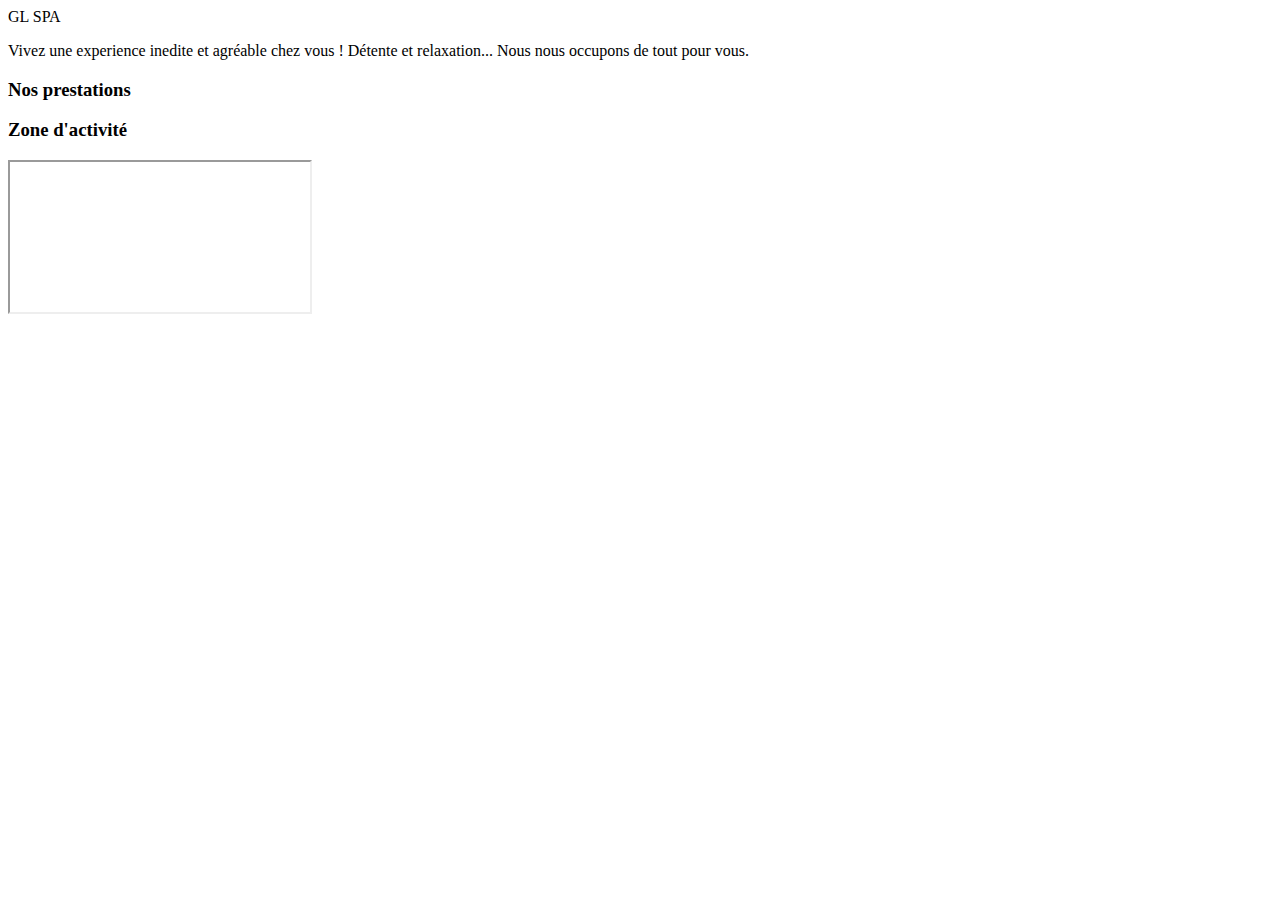
==== index.html @ b12712ff "first commit" ====
<!DOCTYPE html>
<html>
    <head>
        <meta charset='utf-8'>
        <meta http-equiv='X-UA-Compatible' content='IE=edge'>
        <title>Guigui Jacuzzi</title>
        <meta name='viewport' content='width=device-width, initial-scale=1'>
        <link rel='stylesheet' type='text/css' media='screen' href='css/style.css'>
        <link rel="preconnect" href="https://fonts.gstatic.com">
        <link href="https://fonts.googleapis.com/css2?family=Montserrat:wght@400&display=swap" rel="stylesheet">

    </head>
    <body>
        <header>
            <section id="menu">
              <div id="logo">
                <div id="logo-circle"></div>
                <div id="name">GL SPA</div>
            </div>
            <div id="burger_icon">
                <svg version="1.1" xmlns="http://www.w3.org/2000/svg" xmlns:xlink="http://www.w3.org/1999/xlink" x="0px" y="0px" viewBox="0 0 1000 1000" enable-background="new 0 0 1000 1000" xml:space="preserve">
                    <metadata> Svg Vector Icons : http://www.onlinewebfonts.com/icon </metadata>
                    <g><g transform="translate(0.000000,511.000000) scale(0.100000,-0.100000)">
                    <path d="M643.7,4274.9c-231-11.3-301.4-25.4-366.2-73.3c-149.3-109.9-177.5-208.5-177.5-648c0-366.3,5.6-405.7,64.8-490.2c33.8-50.7,98.6-121.1,140.9-152.1l78.9-59.2h4617.6h4617.6l76,59.2c183.1,135.2,194.4,169,194.4,659.2c0,495.8-16.9,546.6-205.7,656.4c-87.4,50.7-270.5,53.5-4420.4,56.3C2880.7,4286.1,801.5,4283.3,643.7,4274.9z"/><path d="M401.5,795.5C257.8,744.8,162,651.8,125.4,530.7c-16.9-59.2-25.4-264.8-19.7-487.4c8.4-428.2,31-487.4,222.6-600.1c95.8-56.3,146.5-56.3,4673.9-56.3s4578.1,0,4673.9,56.3c200,118.3,214.1,163.4,214.1,662.1c0,512.8-14.1,555-239.5,670.5l-124,62H5016.2C1272,834.9,488.8,829.3,401.5,795.5z"/><path d="M398.6-2655.7c-45.1-14.1-112.7-53.5-149.3-90.2c-132.4-124-149.3-191.6-149.3-605.7c0-442.3,28.2-538.1,194.4-648l95.8-64.8h4611.9h4611.9l95.8,64.8c171.9,115.5,197.2,202.9,188.8,673.3c-8.4,450.8-22.5,493-202.9,625.4c-76,59.2-78.9,59.2-4645.7,64.8C2528.5-2633.2,443.7-2641.6,398.6-2655.7z"/></g></g>
                </svg>
            </div>  
            </section>
            <section id="banniere">

            </section>
        </header>
        <main>
            <p>
                Vivez une experience inedite et agréable chez vous !
                Détente et relaxation... Nous nous occupons de tout pour vous.
                
            </p>
            <h3> Nos prestations </h3>
            <p>

            </p>
            <h3> Zone d'activité </h3>
            <section>
                <iframe src="https://www.google.com/maps/d/u/0/embed?mid=1VwryIjLCTmKs3Aj82vfZcBs0a8ssfzBs"></iframe>            </section>
        </main>
        <script type="text/javascript" src="js/script.js"></script>
    </body>
</html>
---- css/style.css ----
@media screen and (max-width:640px){
    html{
        margin: 0px; padding : 0px;
    }
    body{
        background:#F4F7F6;
        font-family: 'Montserrat', sans-serif;
        font-size: 18px;
        margin: 0px; padding : 0px;
    }
    #menu{
        background:#1e1e1e;
        color:white;
        display: flex;
        justify-content: space-between;
        height: 8vh;
        width: 100vw;
    }
    #banniere{
        background : url("../img/158257091_116092520529485_2854931582697112998_o.jpg");
        background-size: cover;  
        width: 100%; height: 30vh;
    }
    #logo{
        display:flex;
        margin : 1vh;
        width: 60vh;
    }
    #logo-circle{
        background : url("../img/logo.png");
        background-size: cover;  
        width: 6vh;height: 6vh;
    }
    #logo #name{
        color: #3989A2;
        font-size: 6vh; 
        font-family: 'Montserrat', sans-serif;
        margin-left : 1vh;
        margin-top:-0.5vh;
    }
    #burger_icon svg{
        fill : white;
        margin : 1vh; margin-right: 2vh;
        width: 6vh;
    }
    h1,h2,h3,h4{
        color: #3989A2;
        font-size: 4vh; 
        font-family: 'Montserrat', sans-serif;
        text-align: center;
    }
    main{
        min-height: 250px;
        padding: 30px 30px;
    }
    main>p{
        background: white;
        border-radius: 10px;
        padding : 10px ; 
    }
    iframe{
        height: 50vh;
        width: 100%;
    }
}
@media screen and (min-width:640px){
    #burger_icon{
        visibility: hidden;
        height: 0px; width: 0px;
    }
}
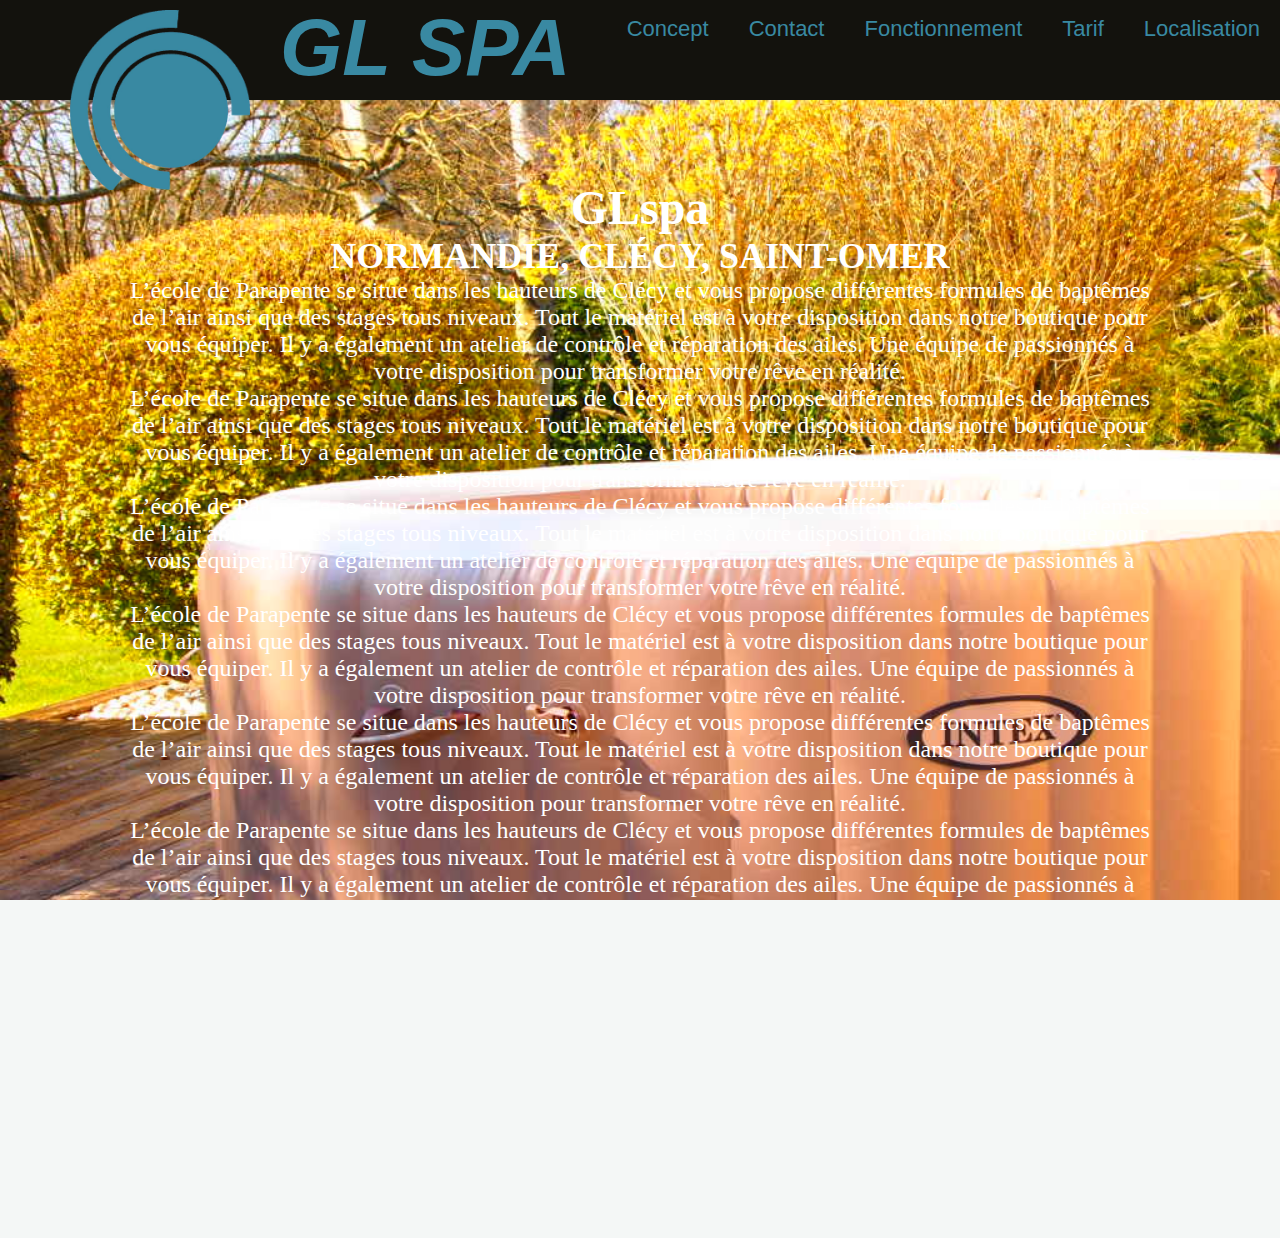
==== commit 2e12626f: "2e" ====
--- a/index.html
+++ b/index.html
@@ -1,48 +1,110 @@
 <!DOCTYPE html>
 <html>
-    <head>
-        <meta charset='utf-8'>
-        <meta http-equiv='X-UA-Compatible' content='IE=edge'>
-        <title>Guigui Jacuzzi</title>
-        <meta name='viewport' content='width=device-width, initial-scale=1'>
-        <link rel='stylesheet' type='text/css' media='screen' href='css/style.css'>
-        <link rel="preconnect" href="https://fonts.gstatic.com">
-        <link href="https://fonts.googleapis.com/css2?family=Montserrat:wght@400&display=swap" rel="stylesheet">
 
-    </head>
-    <body>
-        <header>
-            <section id="menu">
-              <div id="logo">
+<head>
+    <meta charset='utf-8'>
+    <meta http-equiv='X-UA-Compatible' content='IE=edge'>
+    <title>Guigui Jacuzzi</title>
+    <meta name='viewport' content='width=device-width, initial-scale=1'>
+    <link rel='stylesheet' type='text/css' media='screen' href='css/style.css'>
+<link rel="preconnect" href="https://fonts.gstatic.com">
+<link href="https://fonts.googleapis.com/css2?family=Roboto:wght@1000&display=swap" rel="stylesheet"></head>
+
+<body>
+    <header>
+        <section id="line">
+            <div id="logo">
                 <div id="logo-circle"></div>
                 <div id="name">GL SPA</div>
             </div>
-            <div id="burger_icon">
-                <svg version="1.1" xmlns="http://www.w3.org/2000/svg" xmlns:xlink="http://www.w3.org/1999/xlink" x="0px" y="0px" viewBox="0 0 1000 1000" enable-background="new 0 0 1000 1000" xml:space="preserve">
-                    <metadata> Svg Vector Icons : http://www.onlinewebfonts.com/icon </metadata>
-                    <g><g transform="translate(0.000000,511.000000) scale(0.100000,-0.100000)">
-                    <path d="M643.7,4274.9c-231-11.3-301.4-25.4-366.2-73.3c-149.3-109.9-177.5-208.5-177.5-648c0-366.3,5.6-405.7,64.8-490.2c33.8-50.7,98.6-121.1,140.9-152.1l78.9-59.2h4617.6h4617.6l76,59.2c183.1,135.2,194.4,169,194.4,659.2c0,495.8-16.9,546.6-205.7,656.4c-87.4,50.7-270.5,53.5-4420.4,56.3C2880.7,4286.1,801.5,4283.3,643.7,4274.9z"/><path d="M401.5,795.5C257.8,744.8,162,651.8,125.4,530.7c-16.9-59.2-25.4-264.8-19.7-487.4c8.4-428.2,31-487.4,222.6-600.1c95.8-56.3,146.5-56.3,4673.9-56.3s4578.1,0,4673.9,56.3c200,118.3,214.1,163.4,214.1,662.1c0,512.8-14.1,555-239.5,670.5l-124,62H5016.2C1272,834.9,488.8,829.3,401.5,795.5z"/><path d="M398.6-2655.7c-45.1-14.1-112.7-53.5-149.3-90.2c-132.4-124-149.3-191.6-149.3-605.7c0-442.3,28.2-538.1,194.4-648l95.8-64.8h4611.9h4611.9l95.8,64.8c171.9,115.5,197.2,202.9,188.8,673.3c-8.4,450.8-22.5,493-202.9,625.4c-76,59.2-78.9,59.2-4645.7,64.8C2528.5-2633.2,443.7-2641.6,398.6-2655.7z"/></g></g>
-                </svg>
-            </div>  
-            </section>
-            <section id="banniere">
-
-            </section>
-        </header>
-        <main>
-            <p>
-                Vivez une experience inedite et agréable chez vous !
-                Détente et relaxation... Nous nous occupons de tout pour vous.
-                
-            </p>
-            <h3> Nos prestations </h3>
+            <div id="linelink">
+                <div>Concept</div>
+                <div>Contact</div>
+                <div>Fonctionnement</div>
+                <div>Tarif</div>
+                <div>Localisation</div>
+            </div>
+        </section>
+        <section id="menu"></section>
+        </section>
+    </header>
+    <main>
+        <section id="accueil">
+            <h1>GLspa </h1>
+            <h2>
+                NORMANDIE, CLÉCY, SAINT-OMER
+            </h2>
             <p>
 
+                L’école de Parapente se situe dans les hauteurs de Clécy et vous propose différentes formules de
+                baptêmes de l’air ainsi que des stages tous niveaux.
+                Tout le matériel est à votre disposition dans notre boutique pour vous équiper.
+                Il y a également un atelier de contrôle et réparation des ailes.
+                Une équipe de passionnés à votre disposition pour transformer votre rêve en réalité.
             </p>
-            <h3> Zone d'activité </h3>
-            <section>
-                <iframe src="https://www.google.com/maps/d/u/0/embed?mid=1VwryIjLCTmKs3Aj82vfZcBs0a8ssfzBs"></iframe>            </section>
-        </main>
-        <script type="text/javascript" src="js/script.js"></script>
-    </body>
+            <p>
+
+                L’école de Parapente se situe dans les hauteurs de Clécy et vous propose différentes formules de
+                baptêmes de l’air ainsi que des stages tous niveaux.
+                Tout le matériel est à votre disposition dans notre boutique pour vous équiper.
+                Il y a également un atelier de contrôle et réparation des ailes.
+                Une équipe de passionnés à votre disposition pour transformer votre rêve en réalité.
+            </p>
+            <p>
+
+                L’école de Parapente se situe dans les hauteurs de Clécy et vous propose différentes formules de
+                baptêmes de l’air ainsi que des stages tous niveaux.
+                Tout le matériel est à votre disposition dans notre boutique pour vous équiper.
+                Il y a également un atelier de contrôle et réparation des ailes.
+                Une équipe de passionnés à votre disposition pour transformer votre rêve en réalité.
+            </p>
+            <p>
+
+                L’école de Parapente se situe dans les hauteurs de Clécy et vous propose différentes formules de
+                baptêmes de l’air ainsi que des stages tous niveaux.
+                Tout le matériel est à votre disposition dans notre boutique pour vous équiper.
+                Il y a également un atelier de contrôle et réparation des ailes.
+                Une équipe de passionnés à votre disposition pour transformer votre rêve en réalité.
+            </p>
+            <p>
+
+                L’école de Parapente se situe dans les hauteurs de Clécy et vous propose différentes formules de
+                baptêmes de l’air ainsi que des stages tous niveaux.
+                Tout le matériel est à votre disposition dans notre boutique pour vous équiper.
+                Il y a également un atelier de contrôle et réparation des ailes.
+                Une équipe de passionnés à votre disposition pour transformer votre rêve en réalité.
+            </p>
+            <p>
+
+                L’école de Parapente se situe dans les hauteurs de Clécy et vous propose différentes formules de
+                baptêmes de l’air ainsi que des stages tous niveaux.
+                Tout le matériel est à votre disposition dans notre boutique pour vous équiper.
+                Il y a également un atelier de contrôle et réparation des ailes.
+                Une équipe de passionnés à votre disposition pour transformer votre rêve en réalité.
+            </p>
+            <p>
+
+                L’école de Parapente se situe dans les hauteurs de Clécy et vous propose différentes formules de
+                baptêmes de l’air ainsi que des stages tous niveaux.
+                Tout le matériel est à votre disposition dans notre boutique pour vous équiper.
+                Il y a également un atelier de contrôle et réparation des ailes.
+                Une équipe de passionnés à votre disposition pour transformer votre rêve en réalité.
+            </p>
+            <p>
+
+                L’école de Parapente se situe dans les hauteurs de Clécy et vous propose différentes formules de
+                baptêmes de l’air ainsi que des stages tous niveaux.
+                Tout le matériel est à votre disposition dans notre boutique pour vous équiper.
+                Il y a également un atelier de contrôle et réparation des ailes.
+                Une équipe de passionnés à votre disposition pour transformer votre rêve en réalité.
+            </p>
+
+        </section>
+        <section>
+            <iframe src="https://www.google.com/maps/d/u/0/embed?mid=1VwryIjLCTmKs3Aj82vfZcBs0a8ssfzBs"></iframe>
+        </section>
+    </main>
+    <script type="text/javascript" src="js/script.js"></script>
+</body>
+
 </html>--- a/css/style.css
+++ b/css/style.css
@@ -1,5 +1,85 @@
 
+html,body{
+    margin: 0px; padding : 0px;
+    width: 100%; height: 100%;
+    background:#F4F7F6;
+    overflow-x: hidden;
+}
+header {
+    font-family: 'Montserrat', sans-serif;
+    font-size: 22px;
+    background:#13120d;
+    color: #3989A2;
+    height: 100px; 
+    width: 100vw;
+    position: fixed;
+}
+#linelink{
+    display: flex;
+}
+#linelink div{
+    padding:20px;
+    padding-top: 16px;
+}
+#linelink div:hover{
+    color:white;
+    cursor: pointer;
+    transition: 0.4s;
+}
+#menu{
+    background:#333123;
+    position: fixed;
+    height: 100vh; width: 320px;
+    margin-top:-5px;
+    visibility: hidden;
+}
+#line{
+    display: flex;
+    justify-content: space-between;
+}
+#burger{
+    background:url("../img/burger.svg");
+    color:white;
+    margin:10px 10px;
+    width: 40px;height: 40px;
+}
+#logo{
+    display:flex;
+    margin-left: 60px;
+    min-width: 245px;
+}
+#logo-circle{
+    background : url("../img/logo.png");
+    background-size: cover;  
+    margin : 10px;
+    width: 180px;height: 180px;
+}
 
+#logo #name{
+    color: #3989A2;
+    font-size: 80px; 
+    font-style: italic;
+    font-weight: bolder;
+    margin : 2px;
+    margin-left: 20px;
+    font-family: 'Montserrat', sans-serif;
+}
+#accueil{
+    background : url("../img/158257091_116092520529485_2854931582697112998_o.jpg");
+    background-size: cover;  
+    color:white;
+    padding-top: 20vh;
+    height: 100vh;
+    width: 100vw;
+    font-size: x-large;
+}
+h1,h2,p{
+    margin:0 10vw;
+    text-align:center;
+}
+.hidden{
+    visibility: hidden;
+}
 @media screen and (max-width:640px){
     html{
         margin: 0px; padding : 0px;
@@ -15,8 +95,6 @@
         color:white;
         display: flex;
         justify-content: space-between;
-        height: 8vh;
-        width: 100vw;
     }
     #banniere{
         background : url("../img/158257091_116092520529485_2854931582697112998_o.jpg");
@@ -53,7 +131,6 @@
     }
     main{
         min-height: 250px;
-        padding: 30px 30px;
     }
     main>p{
         background: white;
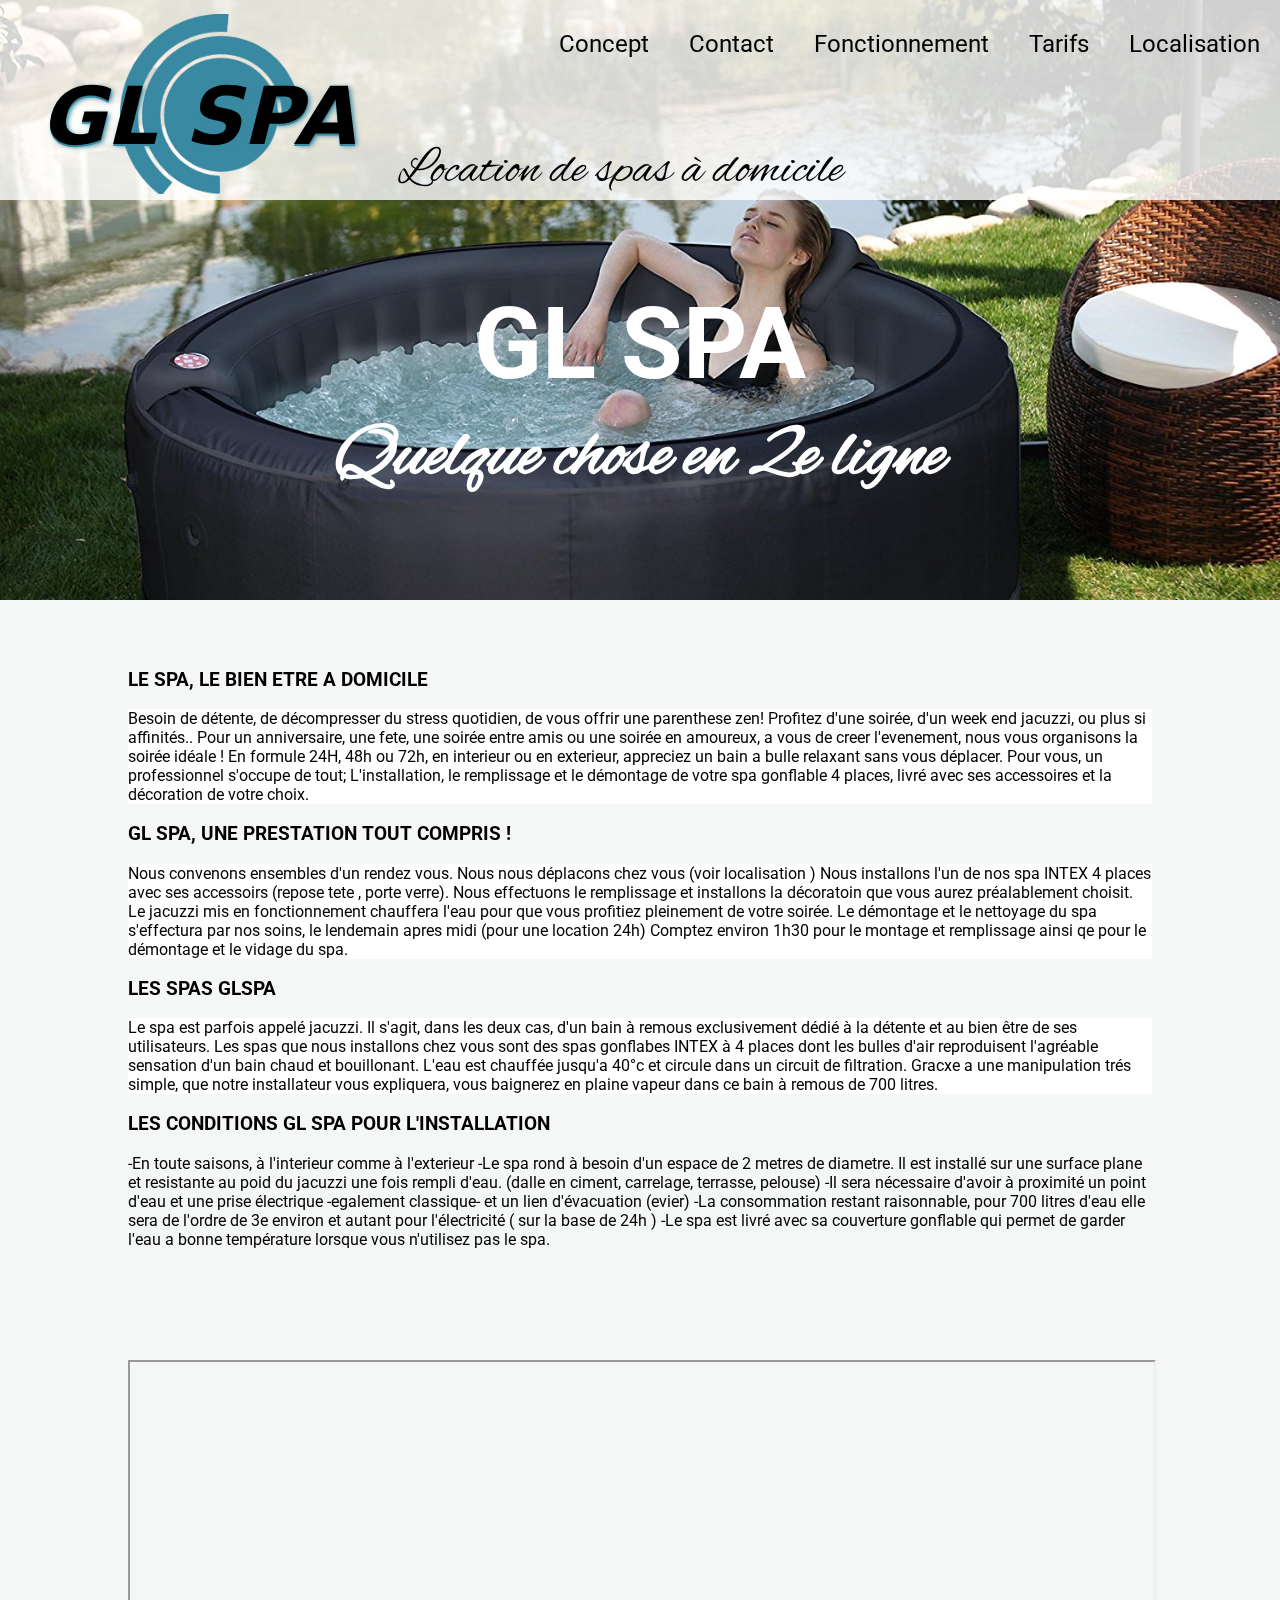
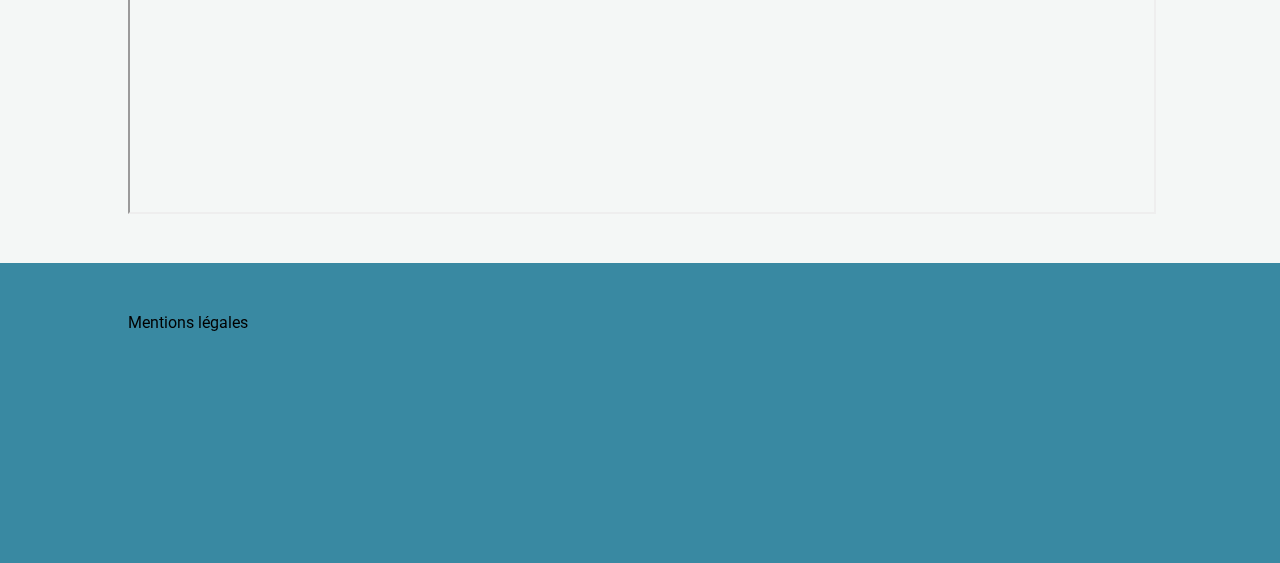
==== commit 2eebfc0a: "contenu v1 sans formes" ====
--- a/index.html
+++ b/index.html
@@ -8,20 +8,27 @@
     <meta name='viewport' content='width=device-width, initial-scale=1'>
     <link rel='stylesheet' type='text/css' media='screen' href='css/style.css'>
 <link rel="preconnect" href="https://fonts.gstatic.com">
-<link href="https://fonts.googleapis.com/css2?family=Roboto:wght@1000&display=swap" rel="stylesheet"></head>
+<link href="https://fonts.googleapis.com/css2?family=Roboto:wght@1000&display=swap" rel="stylesheet">
+<link href='https://fonts.googleapis.com/css2?family=Dancing+Script:wght@600&display=swap' rel="stylesheet">
+<link rel="preconnect" href="https://fonts.gstatic.com">
+<link href="https://fonts.googleapis.com/css2?family=Cabin:wght@600&display=swap" rel="stylesheet">
+<link rel="preconnect" href="https://fonts.gstatic.com">
+<link href="https://fonts.googleapis.com/css2?family=Alex+Brush&display=swap" rel="stylesheet">
+</head>
 
-<body>
+<body id="body">
     <header>
         <section id="line">
             <div id="logo">
+                <div id="name">GL SPA</div>
                 <div id="logo-circle"></div>
-                <div id="name">GL SPA</div>
             </div>
+            <p id="entete">Location de spas à domicile </p>
             <div id="linelink">
                 <div>Concept</div>
                 <div>Contact</div>
                 <div>Fonctionnement</div>
-                <div>Tarif</div>
+                <div>Tarifs</div>
                 <div>Localisation</div>
             </div>
         </section>
@@ -29,80 +36,61 @@
         </section>
     </header>
     <main>
+        <div id="back1"></div>
         <section id="accueil">
-            <h1>GLspa </h1>
+            <h1>GL SPA </h1>
             <h2>
-                NORMANDIE, CLÉCY, SAINT-OMER
+                Quelque chose en 2e ligne
             </h2>
+            
+
+        </section>
+        <section class ="content" id="firstelement">
+            <h3>LE SPA, LE BIEN ETRE A DOMICILE </h3>
             <p>
 
-                L’école de Parapente se situe dans les hauteurs de Clécy et vous propose différentes formules de
-                baptêmes de l’air ainsi que des stages tous niveaux.
-                Tout le matériel est à votre disposition dans notre boutique pour vous équiper.
-                Il y a également un atelier de contrôle et réparation des ailes.
-                Une équipe de passionnés à votre disposition pour transformer votre rêve en réalité.
+                Besoin de détente, de décompresser du stress quotidien, de vous offrir une parenthese zen! 
+                Profitez d'une soirée, d'un week end jacuzzi, ou plus si affinités..
+                Pour un anniversaire, une fete, une soirée entre amis ou une soirée en amoureux, a vous de creer l'evenement, nous vous organisons la soirée idéale ! 
+                En formule 24H, 48h ou 72h, en interieur ou en exterieur, appreciez un bain a bulle relaxant sans vous déplacer. Pour vous, un professionnel s'occupe de tout;
+                L'installation, le remplissage et le démontage de votre spa gonflable 4 places, livré avec ses accessoires et la décoration de votre choix.
+            </p>
+            <h3>GL SPA, UNE PRESTATION TOUT COMPRIS !</h3>
+            <p>
+
+                Nous convenons ensembles d'un rendez vous. 
+                Nous nous déplacons chez vous (voir localisation ) 
+                Nous installons l'un de nos spa INTEX 4 places avec ses accessoirs (repose tete , porte verre). 
+                Nous effectuons le remplissage et installons la décoratoin que vous aurez préalablement choisit. 
+                Le jacuzzi mis en fonctionnement chauffera l'eau pour que vous profitiez pleinement de votre soirée.
+                Le démontage et le nettoyage du spa s'effectura par nos soins, le lendemain apres midi (pour une location 24h)
+                Comptez environ 1h30 pour le montage et remplissage ainsi qe pour le démontage et le vidage du spa. 
+            
+            </p>
+            <h3>LES SPAS GLSPA </h3>
+            <p>
+
+                Le spa est parfois appelé jacuzzi. Il s'agit, dans les deux cas, d'un bain à remous exclusivement dédié à la détente et au bien être de ses utilisateurs.
+                Les spas que nous installons chez vous sont des spas gonflabes INTEX à 4 places dont les bulles d'air reproduisent l'agréable sensation d'un bain chaud et bouillonant.
+                L'eau est chauffée jusqu'a 40°c et circule dans un circuit de filtration.
+                Gracxe a une manipulation trés simple, que notre installateur vous expliquera, vous baignerez en plaine vapeur dans ce bain à remous de 700 litres. 
             </p>
             <p>
-
-                L’école de Parapente se situe dans les hauteurs de Clécy et vous propose différentes formules de
-                baptêmes de l’air ainsi que des stages tous niveaux.
-                Tout le matériel est à votre disposition dans notre boutique pour vous équiper.
-                Il y a également un atelier de contrôle et réparation des ailes.
-                Une équipe de passionnés à votre disposition pour transformer votre rêve en réalité.
+                <h3>LES CONDITIONS GL SPA POUR L'INSTALLATION</h3>
+                -En toute saisons, à l'interieur comme à l'exterieur
+                -Le spa rond à besoin d'un espace de 2 metres de diametre. Il est installé sur une surface plane et resistante au poid du jacuzzi une fois rempli d'eau.  (dalle en ciment, carrelage, terrasse, pelouse)
+                -Il sera nécessaire d'avoir à proximité un point d'eau et une prise électrique -egalement classique- et un lien d'évacuation (evier)
+                -La consommation restant raisonnable, pour 700 litres d'eau elle sera de l'ordre de 3e environ et autant pour l'électricité ( sur la base de 24h ) 
+                -Le spa est livré avec sa couverture gonflable qui permet de garder l'eau a bonne température lorsque vous n'utilisez pas le spa. 
             </p>
-            <p>
-
-                L’école de Parapente se situe dans les hauteurs de Clécy et vous propose différentes formules de
-                baptêmes de l’air ainsi que des stages tous niveaux.
-                Tout le matériel est à votre disposition dans notre boutique pour vous équiper.
-                Il y a également un atelier de contrôle et réparation des ailes.
-                Une équipe de passionnés à votre disposition pour transformer votre rêve en réalité.
-            </p>
-            <p>
-
-                L’école de Parapente se situe dans les hauteurs de Clécy et vous propose différentes formules de
-                baptêmes de l’air ainsi que des stages tous niveaux.
-                Tout le matériel est à votre disposition dans notre boutique pour vous équiper.
-                Il y a également un atelier de contrôle et réparation des ailes.
-                Une équipe de passionnés à votre disposition pour transformer votre rêve en réalité.
-            </p>
-            <p>
-
-                L’école de Parapente se situe dans les hauteurs de Clécy et vous propose différentes formules de
-                baptêmes de l’air ainsi que des stages tous niveaux.
-                Tout le matériel est à votre disposition dans notre boutique pour vous équiper.
-                Il y a également un atelier de contrôle et réparation des ailes.
-                Une équipe de passionnés à votre disposition pour transformer votre rêve en réalité.
-            </p>
-            <p>
-
-                L’école de Parapente se situe dans les hauteurs de Clécy et vous propose différentes formules de
-                baptêmes de l’air ainsi que des stages tous niveaux.
-                Tout le matériel est à votre disposition dans notre boutique pour vous équiper.
-                Il y a également un atelier de contrôle et réparation des ailes.
-                Une équipe de passionnés à votre disposition pour transformer votre rêve en réalité.
-            </p>
-            <p>
-
-                L’école de Parapente se situe dans les hauteurs de Clécy et vous propose différentes formules de
-                baptêmes de l’air ainsi que des stages tous niveaux.
-                Tout le matériel est à votre disposition dans notre boutique pour vous équiper.
-                Il y a également un atelier de contrôle et réparation des ailes.
-                Une équipe de passionnés à votre disposition pour transformer votre rêve en réalité.
-            </p>
-            <p>
-
-                L’école de Parapente se situe dans les hauteurs de Clécy et vous propose différentes formules de
-                baptêmes de l’air ainsi que des stages tous niveaux.
-                Tout le matériel est à votre disposition dans notre boutique pour vous équiper.
-                Il y a également un atelier de contrôle et réparation des ailes.
-                Une équipe de passionnés à votre disposition pour transformer votre rêve en réalité.
-            </p>
-
+            
         </section>
         <section>
             <iframe src="https://www.google.com/maps/d/u/0/embed?mid=1VwryIjLCTmKs3Aj82vfZcBs0a8ssfzBs"></iframe>
         </section>
+        <footer>
+            <span>Mentions légales</span>
+        </footer>
     </main>
     <script type="text/javascript" src="js/script.js"></script>
 </body>
--- a/css/style.css
+++ b/css/style.css
@@ -2,17 +2,29 @@
 html,body{
     margin: 0px; padding : 0px;
     width: 100%; height: 100%;
+    font-family: 'Roboto', sans-serif;
+}
+html{
+
+    overflow-x: hidden;
+}
+header {
+    font-size: 24px;
+    font-family: 'Roboto', sans-serif;
+    background:#ffffffce;
+    color: rgb(0, 0, 0);
+    height: 200px; 
+    width: 100vw;
+    position: fixed;
+    top:0px;
+    transition: 0.4s;
+}
+main>*{
     background:#F4F7F6;
-    overflow-x: hidden;
-}
-header {
-    font-family: 'Montserrat', sans-serif;
-    font-size: 22px;
-    background:#13120d;
-    color: #3989A2;
-    height: 100px; 
-    width: 100vw;
-    position: fixed;
+}
+.header_small{
+    height: 82px; 
+    transition: 0.4s;
 }
 #linelink{
     display: flex;
@@ -20,21 +32,17 @@
 #linelink div{
     padding:20px;
     padding-top: 16px;
+    height:40px;
+    transition: 0.4s;
 }
 #linelink div:hover{
-    color:white;
+    color:#3989A2;
     cursor: pointer;
     transition: 0.4s;
-}
-#menu{
-    background:#333123;
-    position: fixed;
-    height: 100vh; width: 320px;
-    margin-top:-5px;
-    visibility: hidden;
 }
 #line{
     display: flex;
+    margin-top: 14px;
     justify-content: space-between;
 }
 #burger{
@@ -45,42 +53,118 @@
 }
 #logo{
     display:flex;
-    margin-left: 60px;
+    margin-left: -50px;
     min-width: 245px;
 }
 #logo-circle{
     background : url("../img/logo.png");
     background-size: cover;  
-    margin : 10px;
+    position: absolute;
+    left:120px;
+    /* margin : 0px -80px; */
+    transition: 0.4s;
     width: 180px;height: 180px;
-}
-
-#logo #name{
-    color: #3989A2;
+    z-index: -1;
+}
+.circle_small{
+    top:5px;
+    left:50px!important;
+    width: 70px!important;height: 70px!important;
+    transition: 0.4s;
+}
+#name{
     font-size: 80px; 
     font-style: italic;
     font-weight: bolder;
-    margin : 2px;
-    margin-left: 20px;
-    font-family: 'Montserrat', sans-serif;
+    position: absolute;
+    /* margin : 2px;
+    margin-left: 90px;
+    margin-top:60px; */
+    top:70px;left:40px;
+    font-family: 'Roboto', sans-serif;
+    text-shadow: 2px 2px 5px #3989A2,
+                 0 2px #3989A2;
+    font-family: sans; color: black;
+    transition: 0.4s;
+}
+.name_small{
+    position: absolute;
+    top : 25px!important;
+    left:100px!important;
+    font-size: 40px!important; 
+    transition: 0.4s;
+}
+#entete{
+    position:  absolute;
+    top : 140px;
+    left:270px;
+    font-size: 50px;font-family: 'Alex Brush';
+    transition:0.4s;
+    margin:0 10vw;
+}
+.entete_small{
+    color:#3989A2;
+    top : 25px!important;
+    left:200px!important;
+    font-size: 30px!important;
+    transition:0.4s
+}
+#firstelement{
+    margin-top: 50vh;
+}
+#back1{
+    background : url("../img/spa-gonflable.jpg");
+    background-size: cover;
+    padding-top: 200px;
+    height: 50vh;
+    width: 100vw;
+    position: fixed;
+    top:0px;
+    z-index: -1;
 }
 #accueil{
-    background : url("../img/158257091_116092520529485_2854931582697112998_o.jpg");
-    background-size: cover;  
+    /* background : url("../img/spa-gonflable.jpg");
+    background-size: cover; */
+    background-color: #FFFFFF00;
     color:white;
-    padding-top: 20vh;
-    height: 100vh;
-    width: 100vw;
-    font-size: x-large;
-}
-h1,h2,p{
-    margin:0 10vw;
+    padding-top: 150px;
+    height: 0vh;
+    width: 100vw;
+    font-size: 50px;
+    top:0px;
+    z-index: -1;
+}
+h1,h2{
+    margin:1vh 10vw;
     text-align:center;
+}
+h1{
+    margin-top: 15vh;
+    font-family: 'Roboto', sans-serif;
+}
+h2{
+    font-family: 'Alex Brush';
 }
 .hidden{
     visibility: hidden;
 }
-@media screen and (max-width:640px){
+.content, footer{
+    padding: 50px 10vw;
+}
+.content p {
+    background:white;
+}
+iframe{
+    margin: 5vh 10vw;
+    width: 80vw;
+    height: 50vh;
+}
+footer{
+    background:#3989A2;
+    width: 100vw;
+    height: 200px;
+}
+/* @media screen and (max-width:640px){
     html{
         margin: 0px; padding : 0px;
     }
@@ -147,4 +231,4 @@
         visibility: hidden;
         height: 0px; width: 0px;
     }
-}    +}     */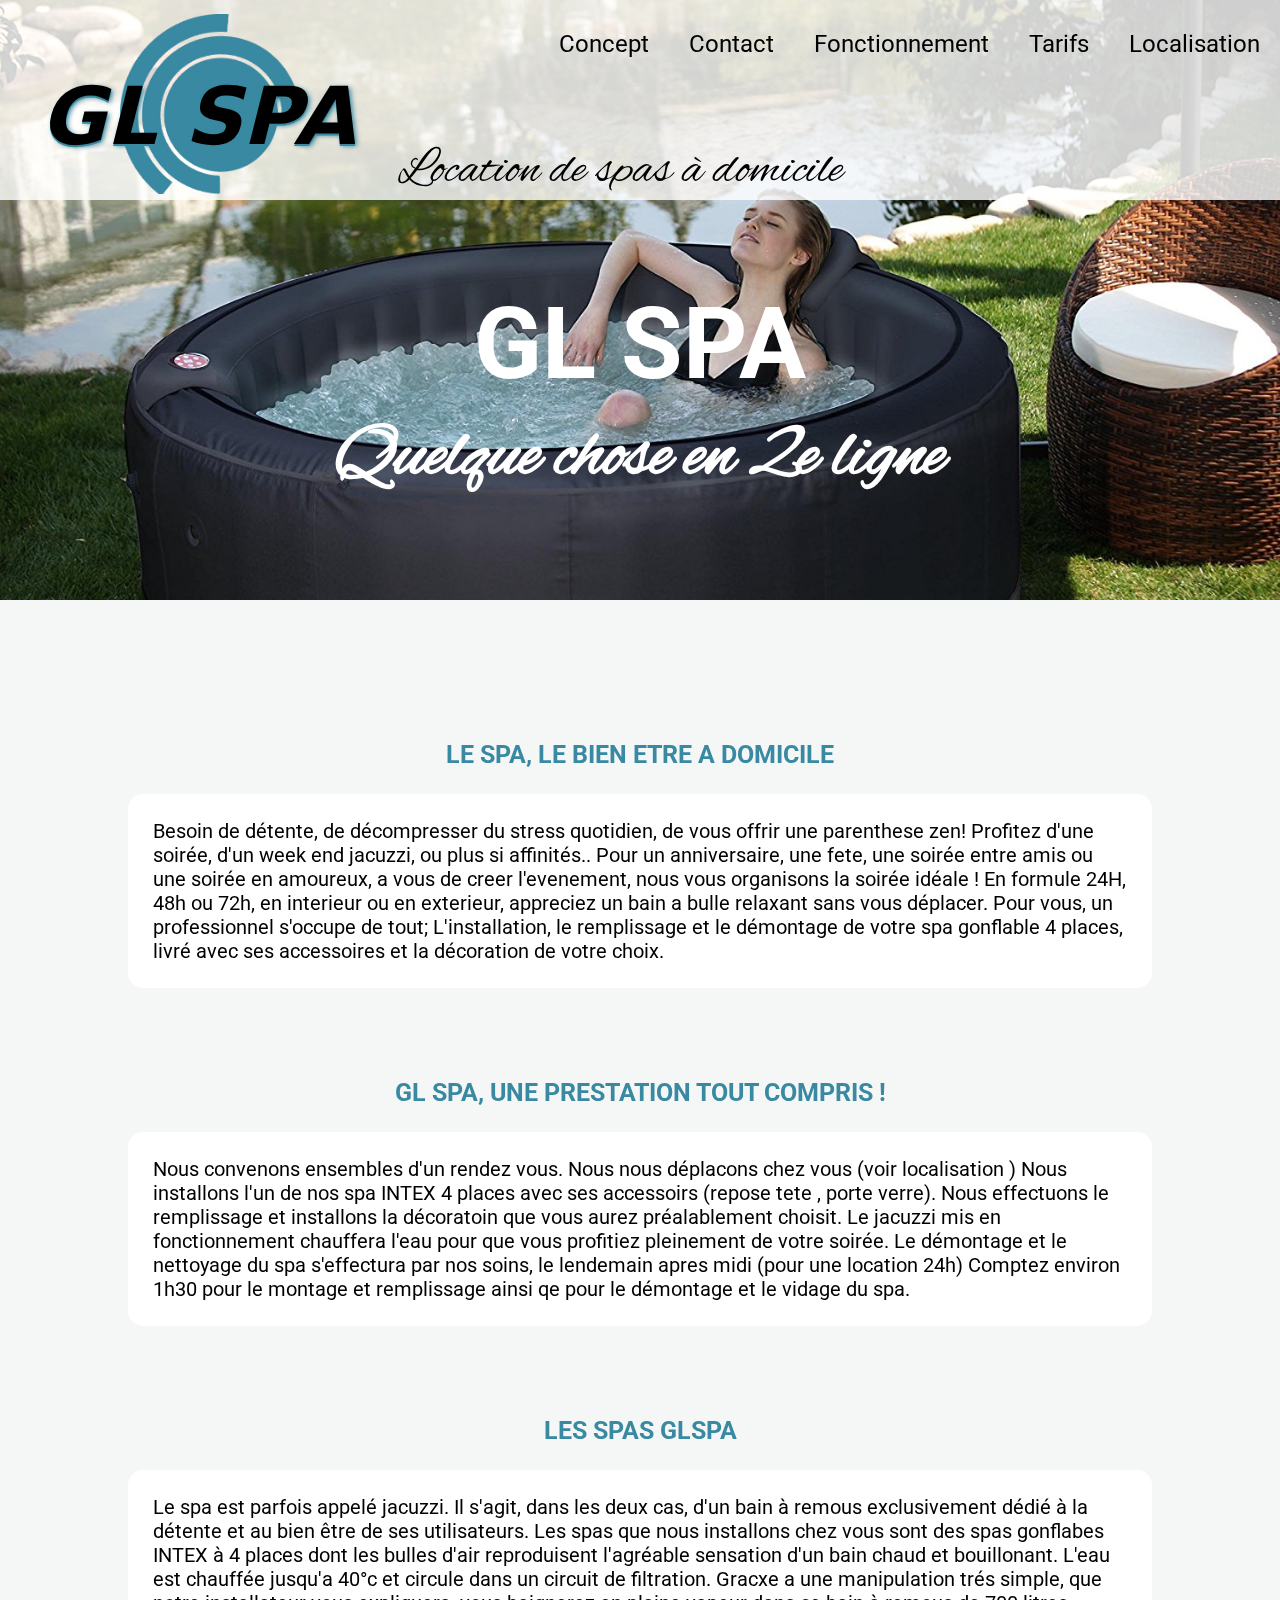
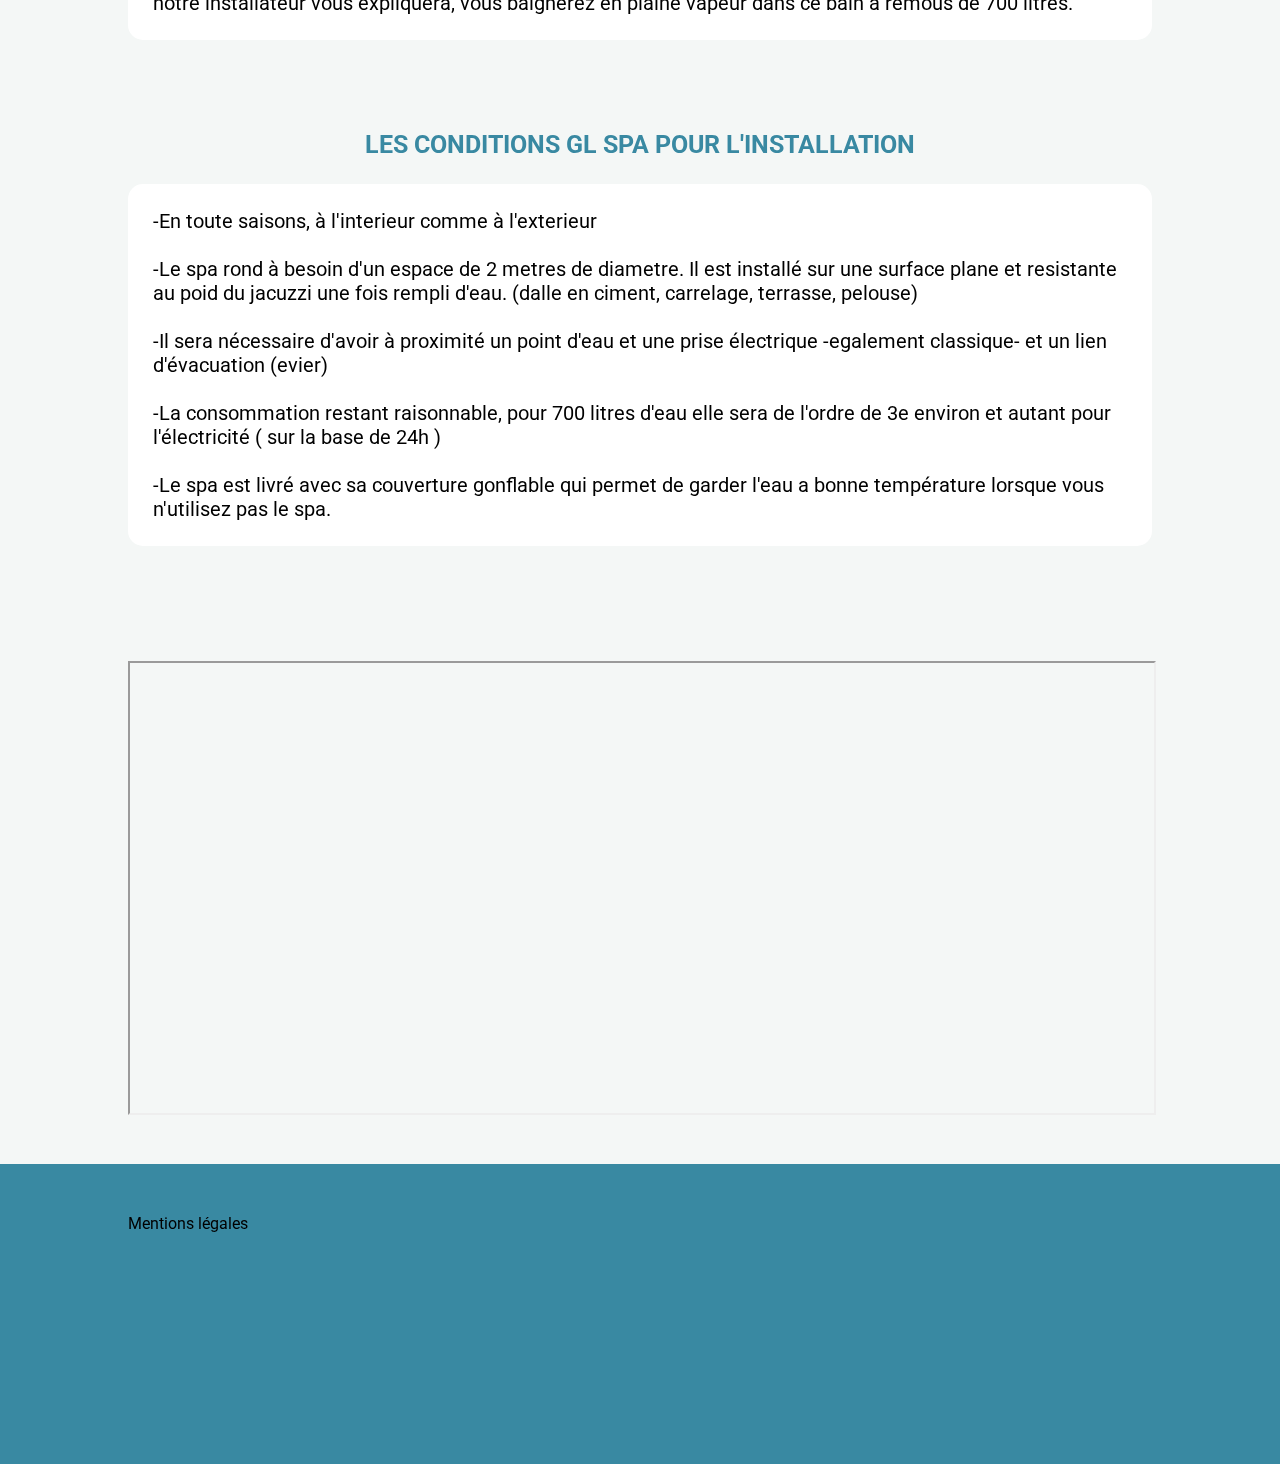
==== commit 91bfa91a: "contenu v1 sans formes" ====
--- a/index.html
+++ b/index.html
@@ -75,12 +75,13 @@
                 L'eau est chauffée jusqu'a 40°c et circule dans un circuit de filtration.
                 Gracxe a une manipulation trés simple, que notre installateur vous expliquera, vous baignerez en plaine vapeur dans ce bain à remous de 700 litres. 
             </p>
+
+            <h3>LES CONDITIONS GL SPA POUR L'INSTALLATION</h3>
             <p>
-                <h3>LES CONDITIONS GL SPA POUR L'INSTALLATION</h3>
-                -En toute saisons, à l'interieur comme à l'exterieur
-                -Le spa rond à besoin d'un espace de 2 metres de diametre. Il est installé sur une surface plane et resistante au poid du jacuzzi une fois rempli d'eau.  (dalle en ciment, carrelage, terrasse, pelouse)
-                -Il sera nécessaire d'avoir à proximité un point d'eau et une prise électrique -egalement classique- et un lien d'évacuation (evier)
-                -La consommation restant raisonnable, pour 700 litres d'eau elle sera de l'ordre de 3e environ et autant pour l'électricité ( sur la base de 24h ) 
+                -En toute saisons, à l'interieur comme à l'exterieur</br></br>
+                -Le spa rond à besoin d'un espace de 2 metres de diametre. Il est installé sur une surface plane et resistante au poid du jacuzzi une fois rempli d'eau.  (dalle en ciment, carrelage, terrasse, pelouse)</br></br>
+                -Il sera nécessaire d'avoir à proximité un point d'eau et une prise électrique -egalement classique- et un lien d'évacuation (evier)</br></br>
+                -La consommation restant raisonnable, pour 700 litres d'eau elle sera de l'ordre de 3e environ et autant pour l'électricité ( sur la base de 24h ) </br></br>
                 -Le spa est livré avec sa couverture gonflable qui permet de garder l'eau a bonne température lorsque vous n'utilisez pas le spa. 
             </p>
             
@@ -89,7 +90,8 @@
             <iframe src="https://www.google.com/maps/d/u/0/embed?mid=1VwryIjLCTmKs3Aj82vfZcBs0a8ssfzBs"></iframe>
         </section>
         <footer>
-            <span>Mentions légales</span>
+            <span>Mentions légales</span></br>
+            <div id="rs"></div>
         </footer>
     </main>
     <script type="text/javascript" src="js/script.js"></script>
--- a/css/style.css
+++ b/css/style.css
@@ -145,6 +145,12 @@
 h2{
     font-family: 'Alex Brush';
 }
+h3{
+    text-align:center;
+    margin-top: 10vh;
+    font-size: 25px;
+    color:#3989A2;
+}
 .hidden{
     visibility: hidden;
 }
@@ -153,6 +159,9 @@
 }
 .content p {
     background:white;
+    padding:25px;
+    font-size: 20px;
+    border-radius: 15px;
 }
 iframe{
     margin: 5vh 10vw;
@@ -163,6 +172,12 @@
     background:#3989A2;
     width: 100vw;
     height: 200px;
+}
+#rs{
+    background:url("https://www.facebook.com/images/fb_icon_325x325.png");
+    background-size: cover;
+    cursor: pointer;
+    width: 50px;height: 50px;
 }
 /* @media screen and (max-width:640px){
     html{
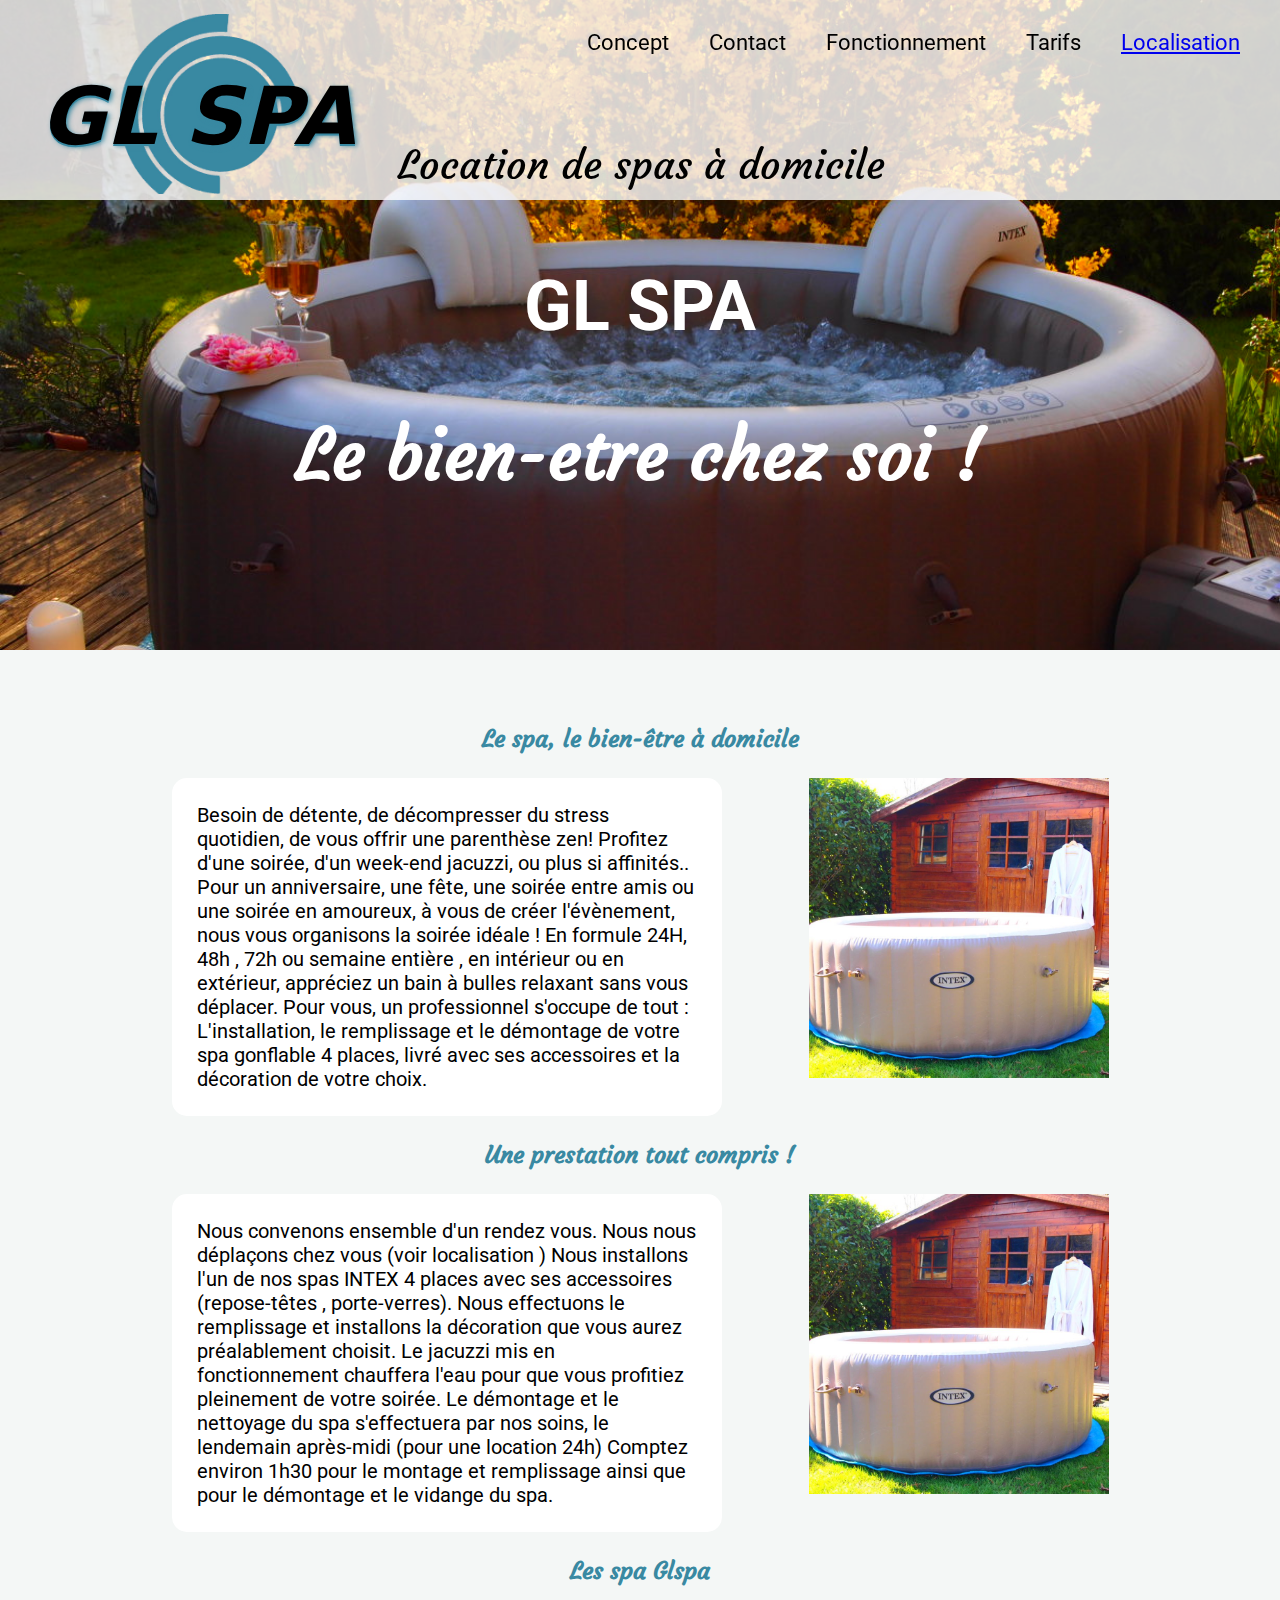
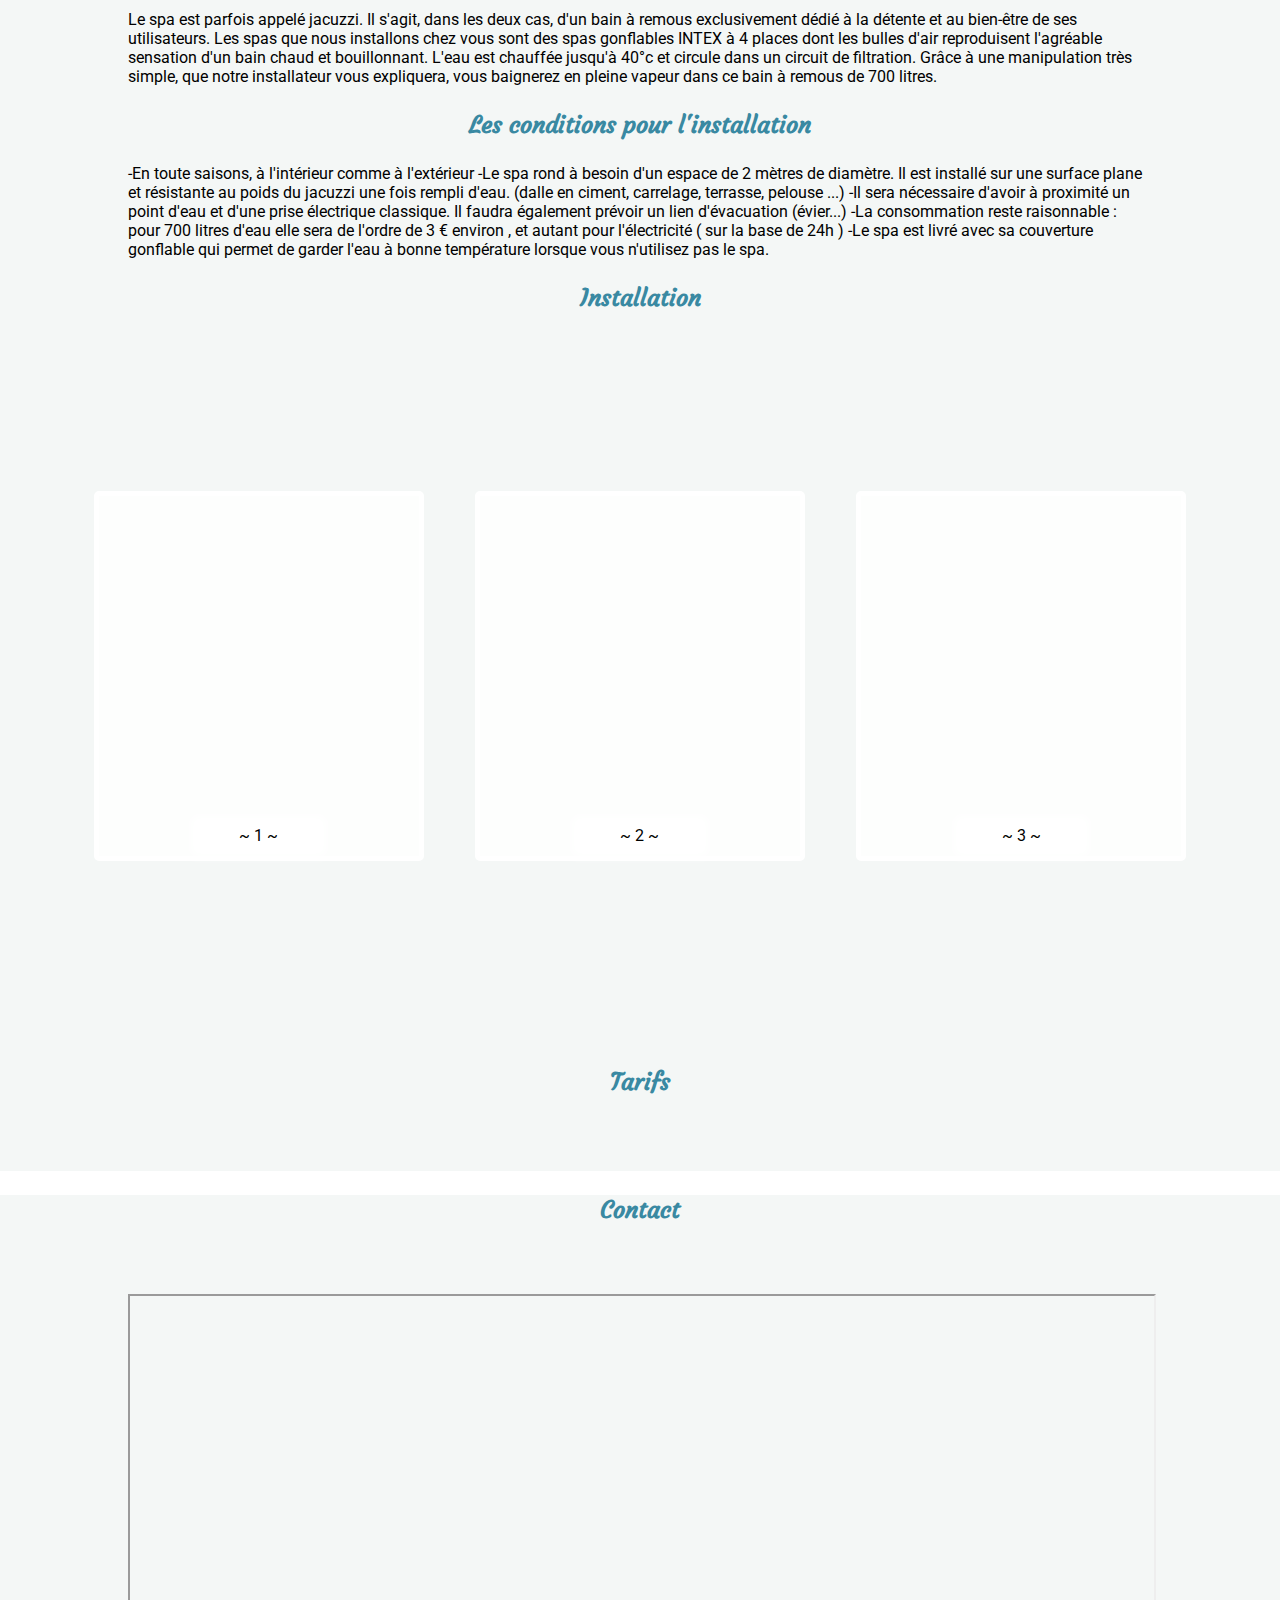
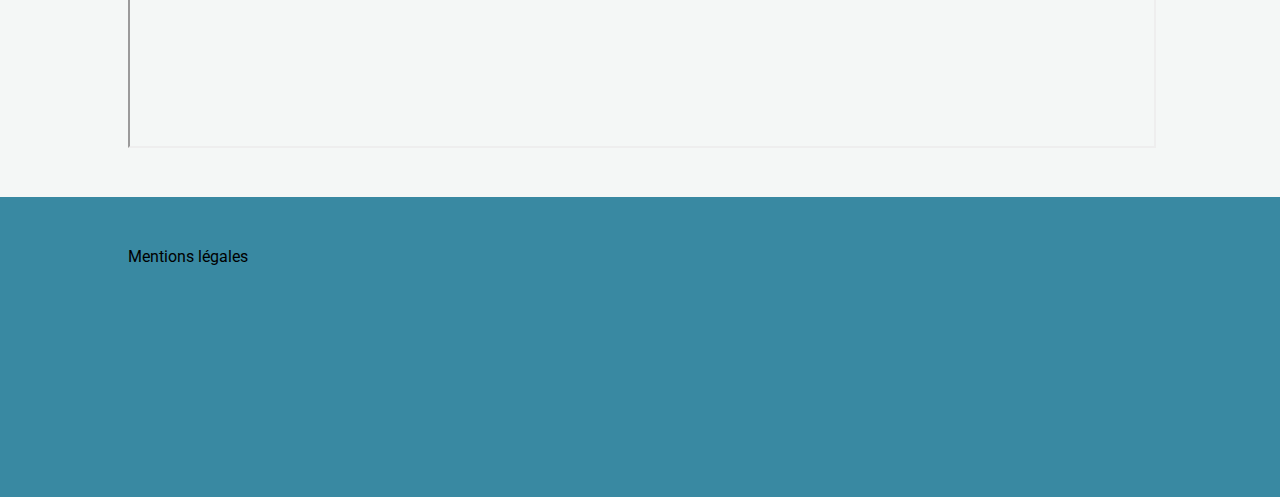
==== commit 0a9243b9: "cases" ====
--- a/index.html
+++ b/index.html
@@ -14,6 +14,9 @@
 <link href="https://fonts.googleapis.com/css2?family=Cabin:wght@600&display=swap" rel="stylesheet">
 <link rel="preconnect" href="https://fonts.gstatic.com">
 <link href="https://fonts.googleapis.com/css2?family=Alex+Brush&display=swap" rel="stylesheet">
+<link rel="preconnect" href="https://fonts.gstatic.com">
+<link href="https://fonts.googleapis.com/css2?family=Courgette&display=swap" rel="stylesheet">
+
 </head>
 
 <body id="body">
@@ -29,64 +32,88 @@
                 <div>Contact</div>
                 <div>Fonctionnement</div>
                 <div>Tarifs</div>
-                <div>Localisation</div>
+                <div><a href="#contact">Localisation</a></div>
             </div>
         </section>
-        <section id="menu"></section>
+        <section id="menu">
+            
+        </section>
         </section>
     </header>
     <main>
-        <div id="back1"></div>
-        <section id="accueil">
+        <div id="back1">
             <h1>GL SPA </h1>
-            <h2>
-                Quelque chose en 2e ligne
-            </h2>
+            <h2>Le bien-etre chez soi ! </h2>
+        </div>
+        </section>
+        <section class ="content" id="firstelement">
+            <h3>Le spa, le bien-être à domicile </h3>
+            <div class="line">
+                <p>
+                    Besoin de détente, de décompresser du stress quotidien, de vous offrir une parenthèse zen! 
+                    Profitez d'une soirée, d'un week-end jacuzzi, ou plus si affinités..
+                    Pour un anniversaire, une fête, une soirée entre amis ou une soirée en amoureux, à vous de créer l'évènement, nous vous organisons la soirée idéale ! 
+                    En formule 24H, 48h , 72h ​ou semaine entière , en intérieur ou en extérieur, appréciez un bain à bulles relaxant sans vous déplacer. Pour vous, un professionnel s'occupe de tout :
+                    L'installation, le remplissage et le démontage de votre spa gonflable 4 places, livré avec ses accessoires et la décoration de votre choix.
+                </p>
+                <div class="illu">
+
+                </div>
+            </div>
+           
+            <h3>Une prestation tout compris !</h3>
+            <div class="line">
+                <p>
+                    Nous convenons ensemble d'un rendez vous. 
+                    Nous nous déplaçons chez vous (voir localisation ) 
+                    Nous installons l'un de nos spas INTEX 4 places avec ses accessoires (repose-têtes , porte-verres). 
+                    Nous effectuons le remplissage et installons la décoration que vous aurez préalablement choisit. 
+                    Le jacuzzi mis en fonctionnement chauffera l'eau pour que vous profitiez pleinement de votre soirée.
+                    Le démontage et le nettoyage du spa s'effectuera par nos soins, le lendemain après-midi (pour une location 24h)
+                    Comptez environ 1h30 pour le montage et remplissage ainsi que pour le démontage et le vidange du spa.
+                </p>
+                <div class="illu">
+
+                </div>
+            </div>
+            <h3>Les spa Glspa </h3>
+            <div>
+                <p>
+
+                Le spa est parfois appelé jacuzzi. Il s'agit, dans les deux cas, d'un bain à remous exclusivement dédié à la détente et au bien-être de ses utilisateurs.
+                Les spas que nous installons chez vous sont des spas gonflables INTEX à 4 places dont les bulles d'air reproduisent l'agréable sensation d'un bain chaud et bouillonnant.
+                L'eau est chauffée jusqu'à 40°c et circule dans un circuit de filtration.
+                Grâce à une manipulation très simple, que notre installateur vous expliquera, vous baignerez en pleine vapeur dans ce bain à remous de 700 litres. 
+                </p>
+            </div>
             
 
-        </section>
-        <section class ="content" id="firstelement">
-            <h3>LE SPA, LE BIEN ETRE A DOMICILE </h3>
-            <p>
-
-                Besoin de détente, de décompresser du stress quotidien, de vous offrir une parenthese zen! 
-                Profitez d'une soirée, d'un week end jacuzzi, ou plus si affinités..
-                Pour un anniversaire, une fete, une soirée entre amis ou une soirée en amoureux, a vous de creer l'evenement, nous vous organisons la soirée idéale ! 
-                En formule 24H, 48h ou 72h, en interieur ou en exterieur, appreciez un bain a bulle relaxant sans vous déplacer. Pour vous, un professionnel s'occupe de tout;
-                L'installation, le remplissage et le démontage de votre spa gonflable 4 places, livré avec ses accessoires et la décoration de votre choix.
-            </p>
-            <h3>GL SPA, UNE PRESTATION TOUT COMPRIS !</h3>
-            <p>
-
-                Nous convenons ensembles d'un rendez vous. 
-                Nous nous déplacons chez vous (voir localisation ) 
-                Nous installons l'un de nos spa INTEX 4 places avec ses accessoirs (repose tete , porte verre). 
-                Nous effectuons le remplissage et installons la décoratoin que vous aurez préalablement choisit. 
-                Le jacuzzi mis en fonctionnement chauffera l'eau pour que vous profitiez pleinement de votre soirée.
-                Le démontage et le nettoyage du spa s'effectura par nos soins, le lendemain apres midi (pour une location 24h)
-                Comptez environ 1h30 pour le montage et remplissage ainsi qe pour le démontage et le vidage du spa. 
-            
-            </p>
-            <h3>LES SPAS GLSPA </h3>
-            <p>
-
-                Le spa est parfois appelé jacuzzi. Il s'agit, dans les deux cas, d'un bain à remous exclusivement dédié à la détente et au bien être de ses utilisateurs.
-                Les spas que nous installons chez vous sont des spas gonflabes INTEX à 4 places dont les bulles d'air reproduisent l'agréable sensation d'un bain chaud et bouillonant.
-                L'eau est chauffée jusqu'a 40°c et circule dans un circuit de filtration.
-                Gracxe a une manipulation trés simple, que notre installateur vous expliquera, vous baignerez en plaine vapeur dans ce bain à remous de 700 litres. 
-            </p>
-
-            <h3>LES CONDITIONS GL SPA POUR L'INSTALLATION</h3>
-            <p>
-                -En toute saisons, à l'interieur comme à l'exterieur</br></br>
-                -Le spa rond à besoin d'un espace de 2 metres de diametre. Il est installé sur une surface plane et resistante au poid du jacuzzi une fois rempli d'eau.  (dalle en ciment, carrelage, terrasse, pelouse)</br></br>
-                -Il sera nécessaire d'avoir à proximité un point d'eau et une prise électrique -egalement classique- et un lien d'évacuation (evier)</br></br>
-                -La consommation restant raisonnable, pour 700 litres d'eau elle sera de l'ordre de 3e environ et autant pour l'électricité ( sur la base de 24h ) </br></br>
-                -Le spa est livré avec sa couverture gonflable qui permet de garder l'eau a bonne température lorsque vous n'utilisez pas le spa. 
-            </p>
-            
+            <h3>Les conditions pour l'installation</h3>
+            <div>
+                <p>
+                    -En toute saisons, à l'intérieur comme à l'extérieur
+                    -Le spa rond à besoin d'un espace de 2 mètres de diamètre. Il est installé sur une surface plane et résistante au poids du jacuzzi une fois rempli d'eau.  (dalle en ciment, carrelage, terrasse, pelouse ...)
+                    -Il sera nécessaire d'avoir à proximité un point d'eau et d'une prise électrique classique. Il faudra également prévoir un lien d'évacuation (évier...)
+                    -La consommation reste raisonnable : pour 700 litres d'eau elle sera de l'ordre de 3 € environ , et autant pour l'électricité ( sur la base de 24h ) 
+                    -Le spa est livré avec sa couverture gonflable qui permet de garder l'eau à bonne température lorsque vous n'utilisez pas le spa. 
+                </p>
+            </div>
+            <h3>Installation</h3>
+            <div id="install">
+                <div>
+                    <div class="num">~ 1 ~</div>
+                </div>
+                <div>
+                    <div class="num">~ 2 ~</div>
+                </div>
+                <div>
+                    <div class="num">~ 3 ~</div>
+                </div>
+            </div>
+            <h3>Tarifs</h3>
         </section>
         <section>
+            <h3 id="contact">Contact</h3>
             <iframe src="https://www.google.com/maps/d/u/0/embed?mid=1VwryIjLCTmKs3Aj82vfZcBs0a8ssfzBs"></iframe>
         </section>
         <footer>
--- a/css/style.css
+++ b/css/style.css
@@ -18,6 +18,7 @@
     position: fixed;
     top:0px;
     transition: 0.4s;
+    z-index: 10;
 }
 main>*{
     background:#F4F7F6;
@@ -27,13 +28,13 @@
     transition: 0.4s;
 }
 #linelink{
-    display: flex;
+    display: flex;margin-right: 20px;
 }
 #linelink div{
     padding:20px;
     padding-top: 16px;
-    height:40px;
-    transition: 0.4s;
+    transition: 0.4s;
+    font-size: 22px;
 }
 #linelink div:hover{
     color:#3989A2;
@@ -82,8 +83,7 @@
     margin-top:60px; */
     top:70px;left:40px;
     font-family: 'Roboto', sans-serif;
-    text-shadow: 2px 2px 5px #3989A2,
-                 0 2px #3989A2;
+    text-shadow: 2px 2px 5px #3989A2, 0 2px #3989A2;
     font-family: sans; color: black;
     transition: 0.4s;
 }
@@ -98,7 +98,7 @@
     position:  absolute;
     top : 140px;
     left:270px;
-    font-size: 50px;font-family: 'Alex Brush';
+    font-size: 40px;font-family: 'Courgette', cursive;
     transition:0.4s;
     margin:0 10vw;
 }
@@ -109,46 +109,39 @@
     font-size: 30px!important;
     transition:0.4s
 }
-#firstelement{
-    margin-top: 50vh;
+@media screen and (max-width:1400px){
+    .entete_small{opacity: 0;
+        font-size: 0px!important;
+        }
 }
 #back1{
-    background : url("../img/spa-gonflable.jpg");
+    background : url("../img/166982149_1273659496362015_5992005154091167222_n.jpg");
     background-size: cover;
     padding-top: 200px;
     height: 50vh;
     width: 100vw;
-    position: fixed;
+    background-attachment: fixed;
     top:0px;
     z-index: -1;
 }
-#accueil{
-    /* background : url("../img/spa-gonflable.jpg");
-    background-size: cover; */
-    background-color: #FFFFFF00;
-    color:white;
-    padding-top: 150px;
-    height: 0vh;
-    width: 100vw;
-    font-size: 50px;
-    top:0px;
-    z-index: -1;
-}
-h1,h2{
-    margin:1vh 10vw;
+
+#back1 h1, h2{
+        /* background : url("../img/spa-gonflable.jpg");
+        background-size: cover; */
+        text-align: center;
+        background-color: #FFFFFF00;
+        color:white;
+        font-size: 70px;
+        margin-top:65px;
+}
+
+h2{
+    font-family: 'Courgette', cursive;
+}
+
+h3{font-family: 'Courgette', cursive;
     text-align:center;
-}
-h1{
-    margin-top: 15vh;
-    font-family: 'Roboto', sans-serif;
-}
-h2{
-    font-family: 'Alex Brush';
-}
-h3{
-    text-align:center;
-    margin-top: 10vh;
-    font-size: 25px;
+    font-size: x-large;
     color:#3989A2;
 }
 .hidden{
@@ -157,11 +150,57 @@
 .content, footer{
     padding: 50px 10vw;
 }
-.content p {
+.line{
+    display : flex;
+    width: 80vw;
+    justify-content: space-around;
+}
+
+.line p {
     background:white;
     padding:25px;
     font-size: 20px;
     border-radius: 15px;
+    width: 500px;
+    margin : 0px;
+}
+.line .illu{
+    background-image: url("../img/158407341_116093617196042_8859126130151640300_n.jpg");
+    background-size: cover;
+    width: 300px;height: 300px;
+    
+}
+#install{
+    background : url("../img/167105004_1132543060548284_4525035078824232811_n.jpg");
+    background-size: cover;
+    height: 50vh;
+    width: 100vw;
+    margin-left:-20vw;
+    background-attachment: fixed;
+    display:flex;
+    justify-content: center;
+    padding: 10vw;
+}
+#install>div{
+    background:hsla(0, 0%, 100%, 0.8);
+    border:white solid 5px;
+    border-radius: 5px;
+    margin:2vw;
+    position: relative;
+    height: 40vh;
+    width: 25vw;
+    z-index: 0;
+}
+
+.num{
+    position: absolute;
+    height: 20px;
+    background: white;
+    box-shadow: 0px 0px 10px 10px white;
+    text-align: center;
+    width: 9vw;
+    margin: 0 8vw;
+    bottom:10px;
 }
 iframe{
     margin: 5vh 10vw;
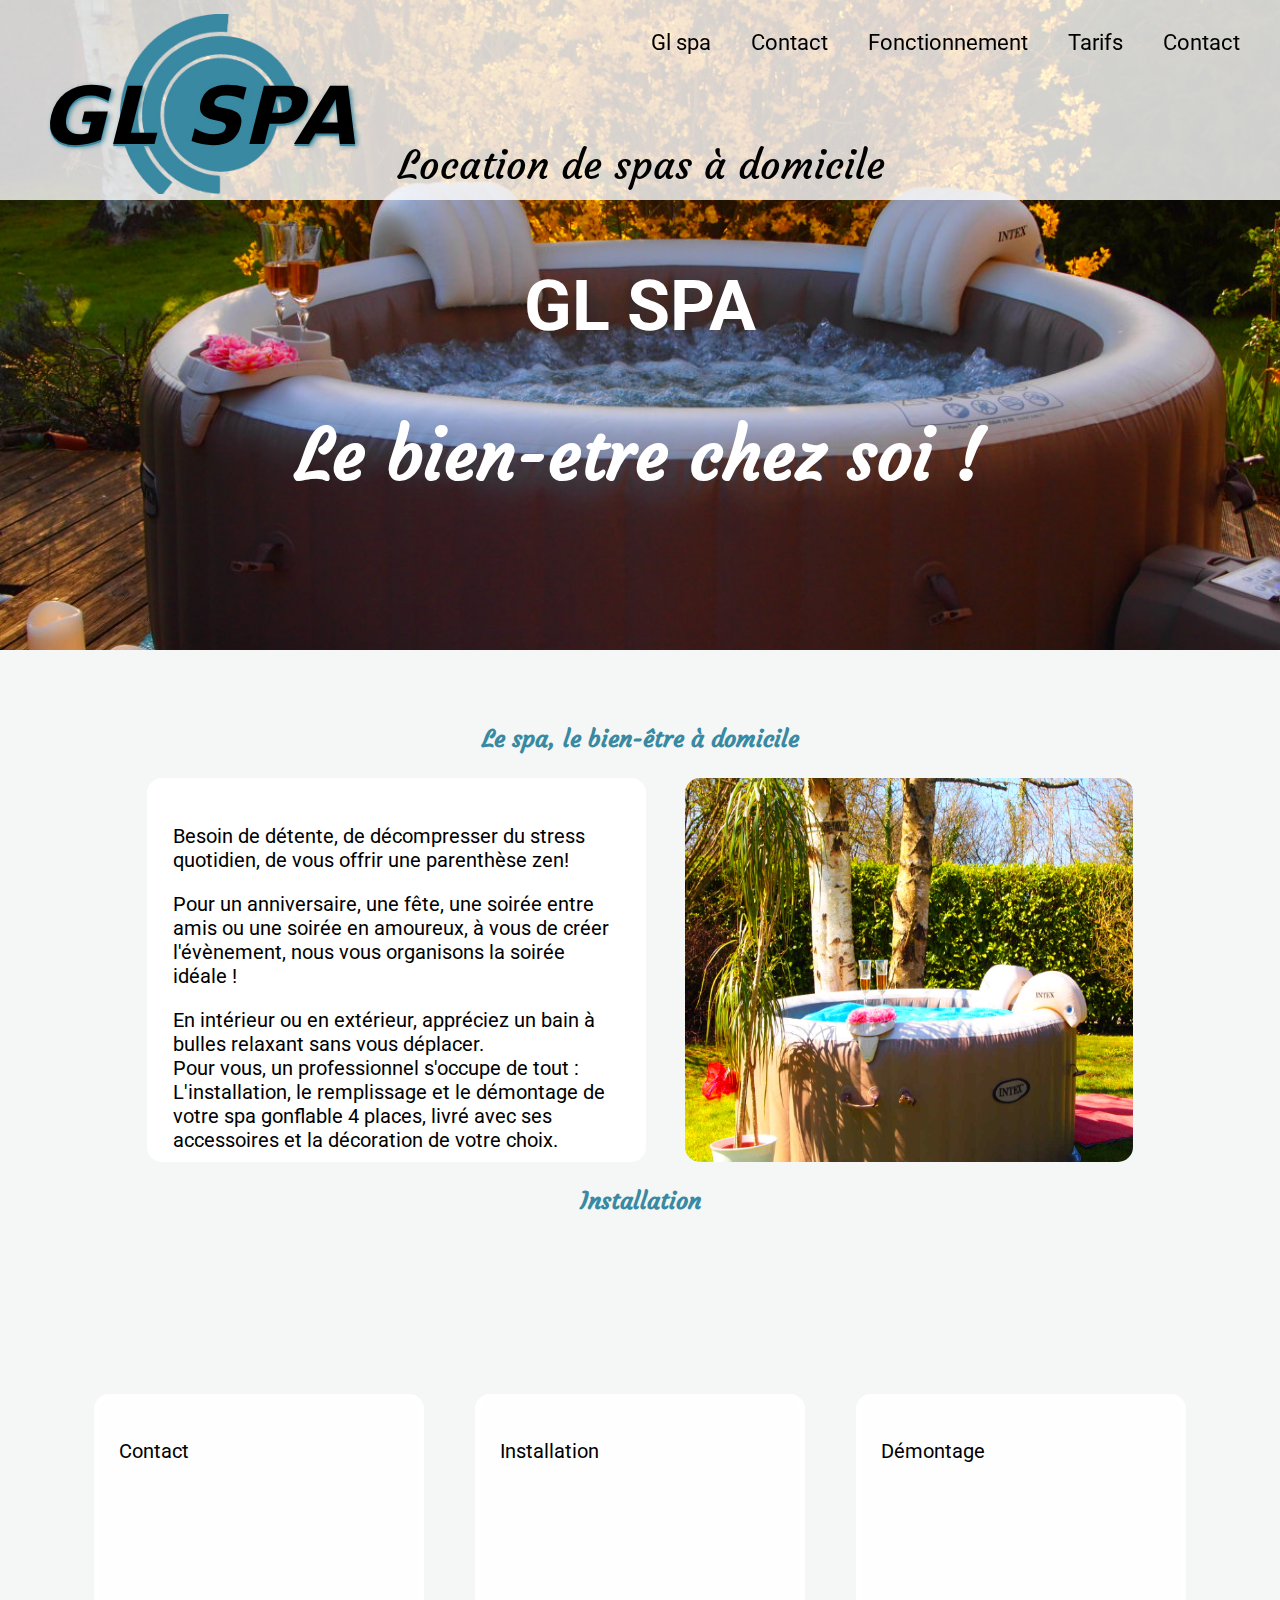
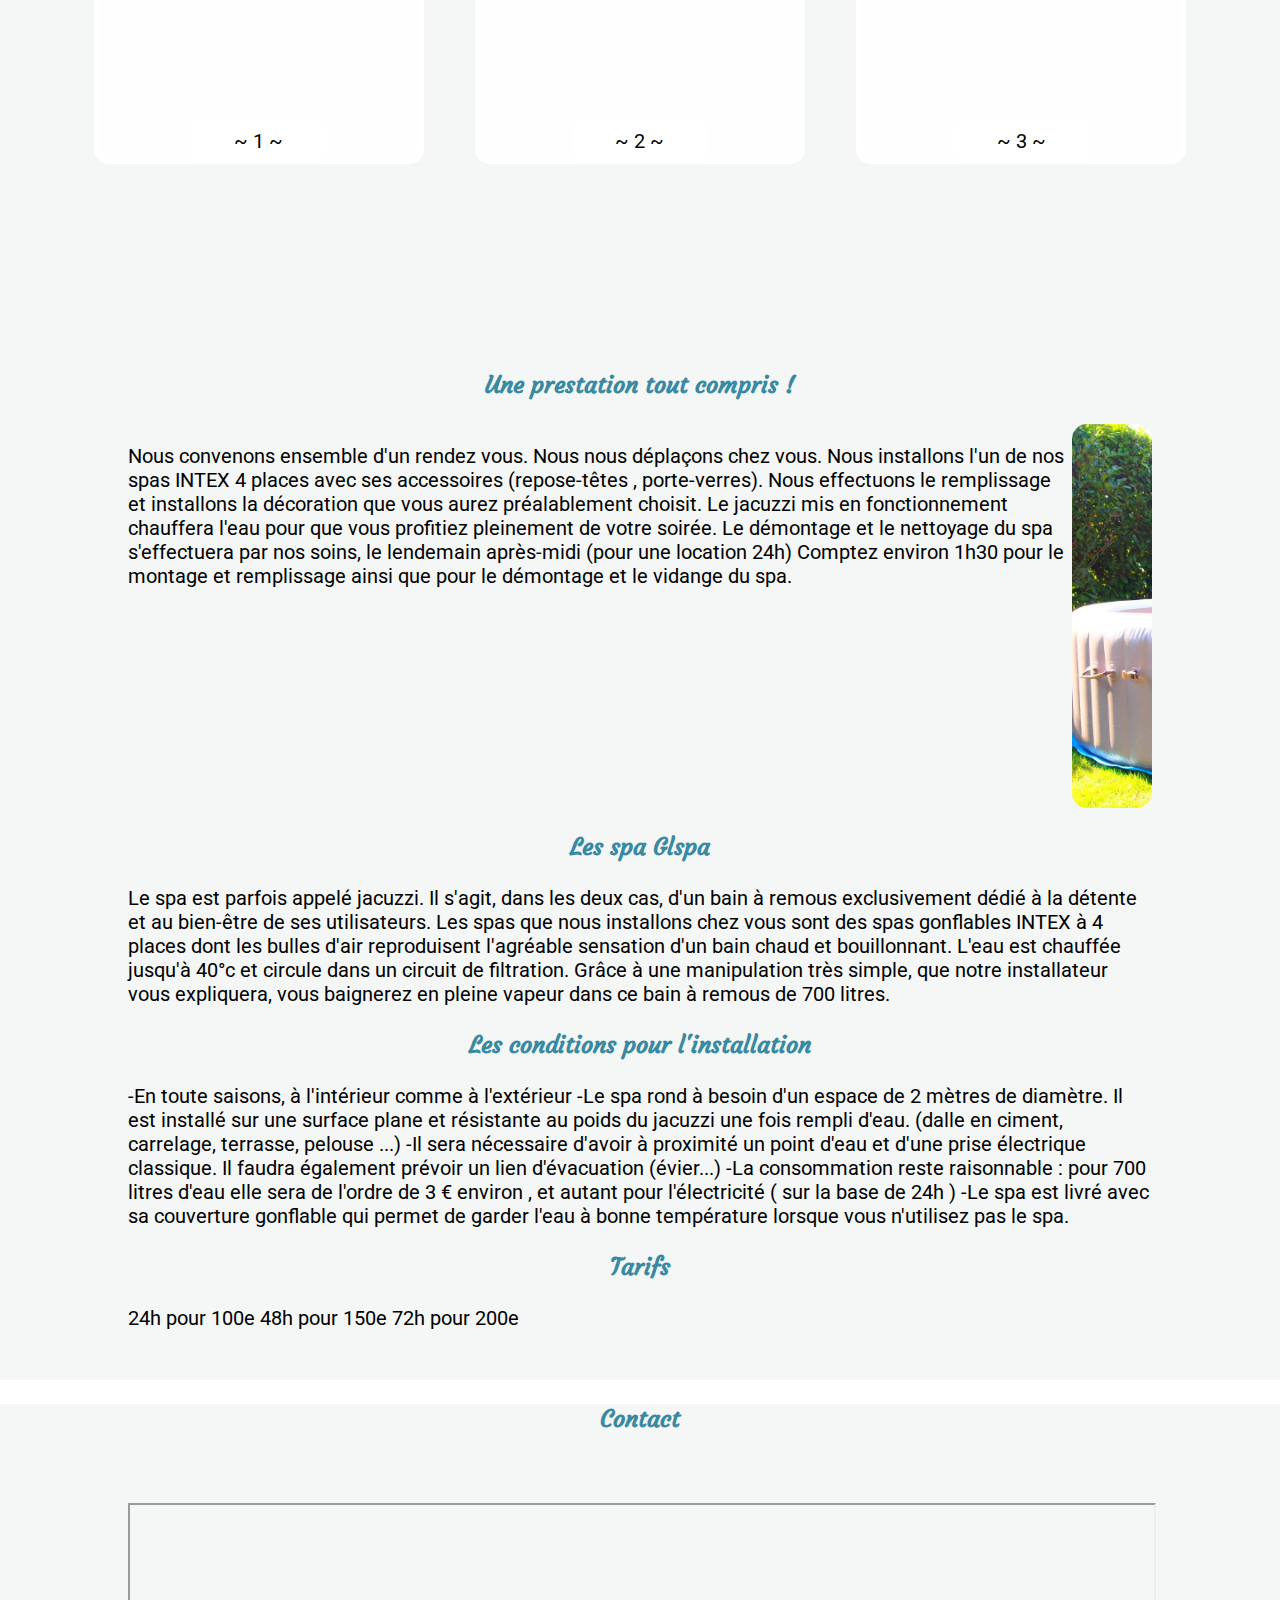
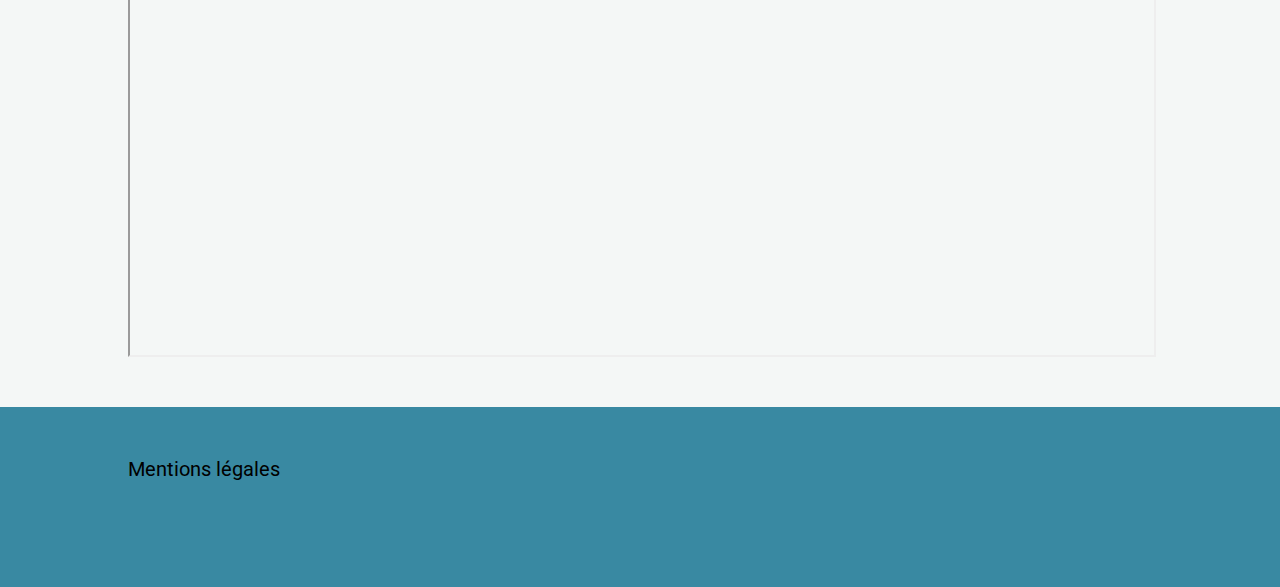
==== commit 3677d016: "another edit" ====
--- a/index.html
+++ b/index.html
@@ -4,9 +4,10 @@
 <head>
     <meta charset='utf-8'>
     <meta http-equiv='X-UA-Compatible' content='IE=edge'>
-    <title>Guigui Jacuzzi</title>
+    <title>GL spa</title>
     <meta name='viewport' content='width=device-width, initial-scale=1'>
     <link rel='stylesheet' type='text/css' media='screen' href='css/style.css'>
+    <link rel="icon" href="img/logo.png" />
 <link rel="preconnect" href="https://fonts.gstatic.com">
 <link href="https://fonts.googleapis.com/css2?family=Roboto:wght@1000&display=swap" rel="stylesheet">
 <link href='https://fonts.googleapis.com/css2?family=Dancing+Script:wght@600&display=swap' rel="stylesheet">
@@ -28,15 +29,14 @@
             </div>
             <p id="entete">Location de spas à domicile </p>
             <div id="linelink">
-                <div>Concept</div>
-                <div>Contact</div>
-                <div>Fonctionnement</div>
-                <div>Tarifs</div>
-                <div><a href="#contact">Localisation</a></div>
+                <div><a href="#contact">Gl spa</div>
+                <div><a href="#contact">Contact</div>
+                <div><a href="#contact">Fonctionnement</div>
+                <div><a href="#contact">Tarifs</a></div>
+                <div><a href="#contact">Contact</a></div>
             </div>
         </section>
         <section id="menu">
-            
         </section>
         </section>
     </header>
@@ -49,23 +49,40 @@
         <section class ="content" id="firstelement">
             <h3>Le spa, le bien-être à domicile </h3>
             <div class="line">
-                <p>
-                    Besoin de détente, de décompresser du stress quotidien, de vous offrir une parenthèse zen! 
-                    Profitez d'une soirée, d'un week-end jacuzzi, ou plus si affinités..
-                    Pour un anniversaire, une fête, une soirée entre amis ou une soirée en amoureux, à vous de créer l'évènement, nous vous organisons la soirée idéale ! 
-                    En formule 24H, 48h , 72h ​ou semaine entière , en intérieur ou en extérieur, appréciez un bain à bulles relaxant sans vous déplacer. Pour vous, un professionnel s'occupe de tout :
+                <div class="text">
+                    <p>Besoin de détente, de décompresser du stress quotidien, 
+                        de vous offrir une parenthèse zen! 
+                    </p>
+                    <p>
+                        Pour un anniversaire, une fête, une soirée entre amis ou une soirée en amoureux, à vous de créer l'évènement, nous vous organisons la soirée idéale ! 
+                    </p>
+                                        
+                    En intérieur ou en extérieur, appréciez un bain à bulles relaxant sans vous déplacer.</br>
+                    Pour vous, un professionnel s'occupe de tout :
                     L'installation, le remplissage et le démontage de votre spa gonflable 4 places, livré avec ses accessoires et la décoration de votre choix.
-                </p>
-                <div class="illu">
-
+                </div>
+                <img class="illu" src="img/167462023_1090016711509565_3303134164849511683_n.jpg" >
+            </div>
+            <h3>Installation</h3>
+            <div id="install">
+                <div>
+                    <p>Contact</p>
+                    <div class="num">~ 1 ~</div>
+                </div>
+                <div>
+                    <p>Installation</p>
+                    <div class="num">~ 2 ~</div>
+                </div>
+                <div>
+                    <p>Démontage</p>
+                    <div class="num">~ 3 ~</div>
                 </div>
             </div>
-           
             <h3>Une prestation tout compris !</h3>
             <div class="line">
                 <p>
                     Nous convenons ensemble d'un rendez vous. 
-                    Nous nous déplaçons chez vous (voir localisation ) 
+                    Nous nous déplaçons chez <a href="#contact">vous</a>.
                     Nous installons l'un de nos spas INTEX 4 places avec ses accessoires (repose-têtes , porte-verres). 
                     Nous effectuons le remplissage et installons la décoration que vous aurez préalablement choisit. 
                     Le jacuzzi mis en fonctionnement chauffera l'eau pour que vous profitiez pleinement de votre soirée.
@@ -98,27 +115,20 @@
                     -Le spa est livré avec sa couverture gonflable qui permet de garder l'eau à bonne température lorsque vous n'utilisez pas le spa. 
                 </p>
             </div>
-            <h3>Installation</h3>
-            <div id="install">
-                <div>
-                    <div class="num">~ 1 ~</div>
-                </div>
-                <div>
-                    <div class="num">~ 2 ~</div>
-                </div>
-                <div>
-                    <div class="num">~ 3 ~</div>
-                </div>
-            </div>
+            
             <h3>Tarifs</h3>
+            <div>
+                24h pour 100e
+                48h pour 150e
+                72h pour 200e
         </section>
         <section>
             <h3 id="contact">Contact</h3>
             <iframe src="https://www.google.com/maps/d/u/0/embed?mid=1VwryIjLCTmKs3Aj82vfZcBs0a8ssfzBs"></iframe>
         </section>
         <footer>
-            <span>Mentions légales</span></br>
-            <div id="rs"></div>
+            <span>Mentions légales</span>
+            <a href="https://www.facebook.com/GLSPA.location/"><div id="rs"></div></a>
         </footer>
     </main>
     <script type="text/javascript" src="js/script.js"></script>
--- a/css/style.css
+++ b/css/style.css
@@ -7,6 +7,12 @@
 html{
 
     overflow-x: hidden;
+}
+a{
+    color: black;
+    text-decoration: none; 
+    transition: 0.4s;
+
 }
 header {
     font-size: 24px;
@@ -36,7 +42,7 @@
     transition: 0.4s;
     font-size: 22px;
 }
-#linelink div:hover{
+#linelink a:hover{
     color:#3989A2;
     cursor: pointer;
     transition: 0.4s;
@@ -126,20 +132,18 @@
 }
 
 #back1 h1, h2{
-        /* background : url("../img/spa-gonflable.jpg");
-        background-size: cover; */
-        text-align: center;
-        background-color: #FFFFFF00;
-        color:white;
-        font-size: 70px;
-        margin-top:65px;
-}
-
-h2{
+    text-align: center;
+    background-color: #FFFFFF00;
+    color:white;
+    font-size: 70px;
+    margin-top:65px;
+}
+
+h2, h3{
     font-family: 'Courgette', cursive;
 }
 
-h3{font-family: 'Courgette', cursive;
+h3{
     text-align:center;
     font-size: x-large;
     color:#3989A2;
@@ -154,20 +158,25 @@
     display : flex;
     width: 80vw;
     justify-content: space-around;
-}
-
-.line p {
+    
+}
+main{
+    font-size: 20px;
+}
+.text {
     background:white;
-    padding:25px;
+    padding:2vw;
     font-size: 20px;
     border-radius: 15px;
-    width: 500px;
-    margin : 0px;
+    width: 35vw; height: 26vw;
+    margin:0px;
 }
 .line .illu{
     background-image: url("../img/158407341_116093617196042_8859126130151640300_n.jpg");
     background-size: cover;
-    width: 300px;height: 300px;
+    width: 35vw; height: 30vw;
+    border-radius: 15px;
+
     
 }
 #install{
@@ -184,14 +193,22 @@
 #install>div{
     background:hsla(0, 0%, 100%, 0.8);
     border:white solid 5px;
-    border-radius: 5px;
+    border-radius: 15px;
     margin:2vw;
     position: relative;
     height: 40vh;
+    transition :0.4s;
     width: 25vw;
     z-index: 0;
 }
-
+#install>div:hover{
+    transition :0.4s;
+    margin-top: 1vw;
+    cursor: pointer;
+}
+#install p{
+    padding:20px;
+}
 .num{
     position: absolute;
     height: 20px;
@@ -201,6 +218,11 @@
     width: 9vw;
     margin: 0 8vw;
     bottom:10px;
+    transition :0.4s;
+}
+#install>div:hover .num{
+    color:#3989A2;
+    transition :0.4s;
 }
 iframe{
     margin: 5vh 10vw;
@@ -210,7 +232,7 @@
 footer{
     background:#3989A2;
     width: 100vw;
-    height: 200px;
+    height: 80px;
 }
 #rs{
     background:url("https://www.facebook.com/images/fb_icon_325x325.png");
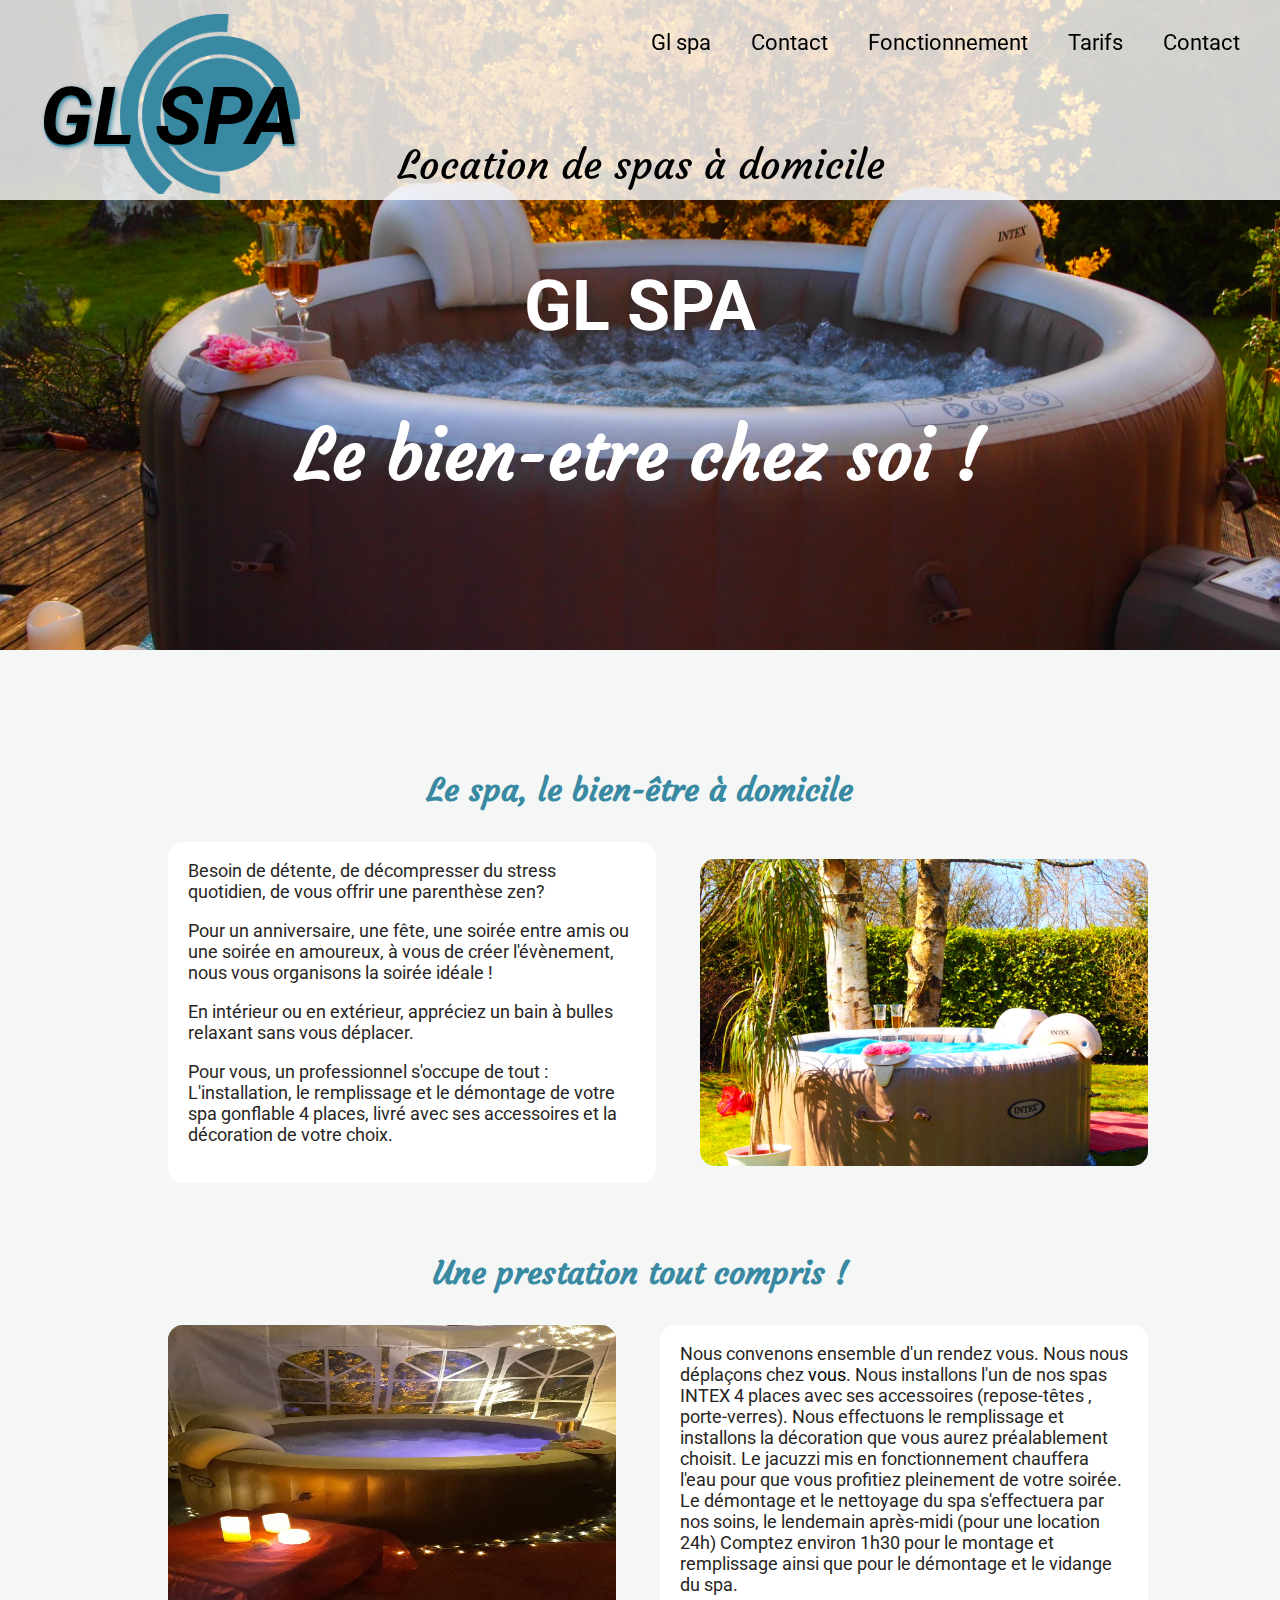
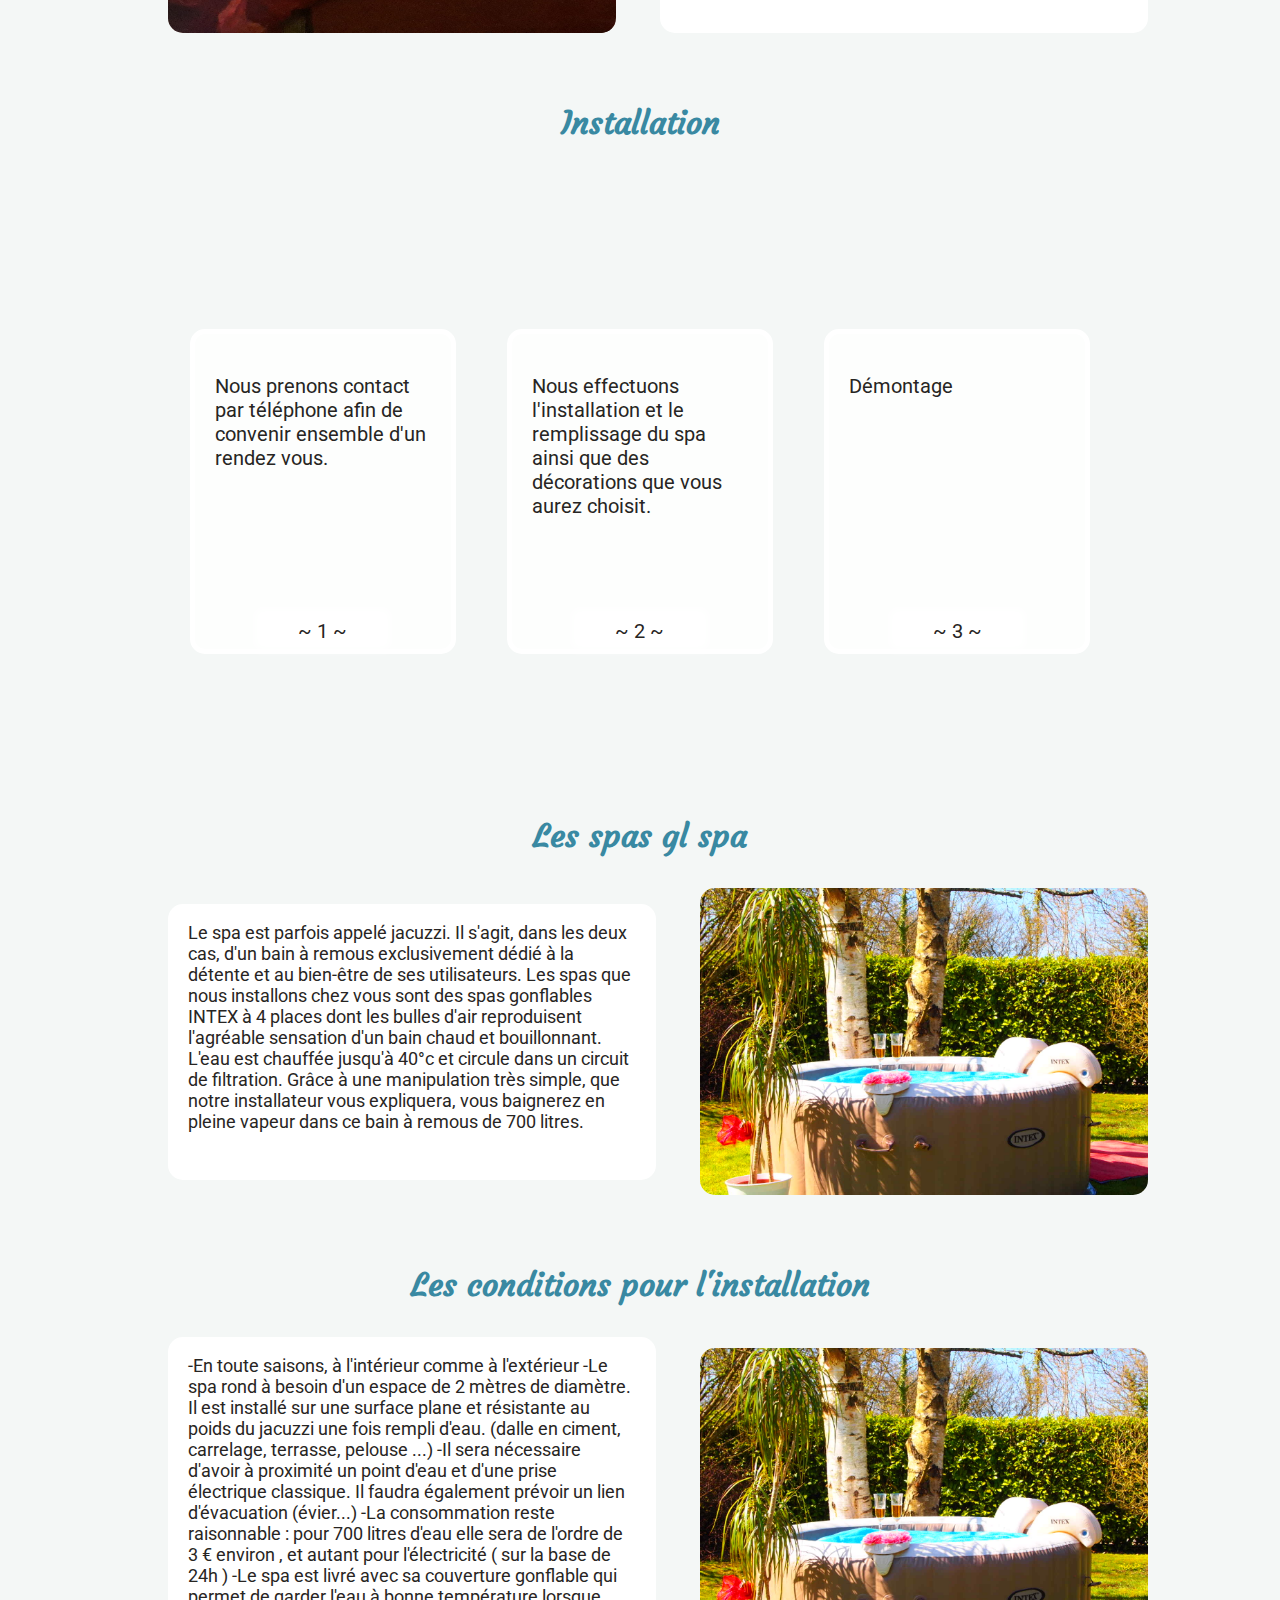
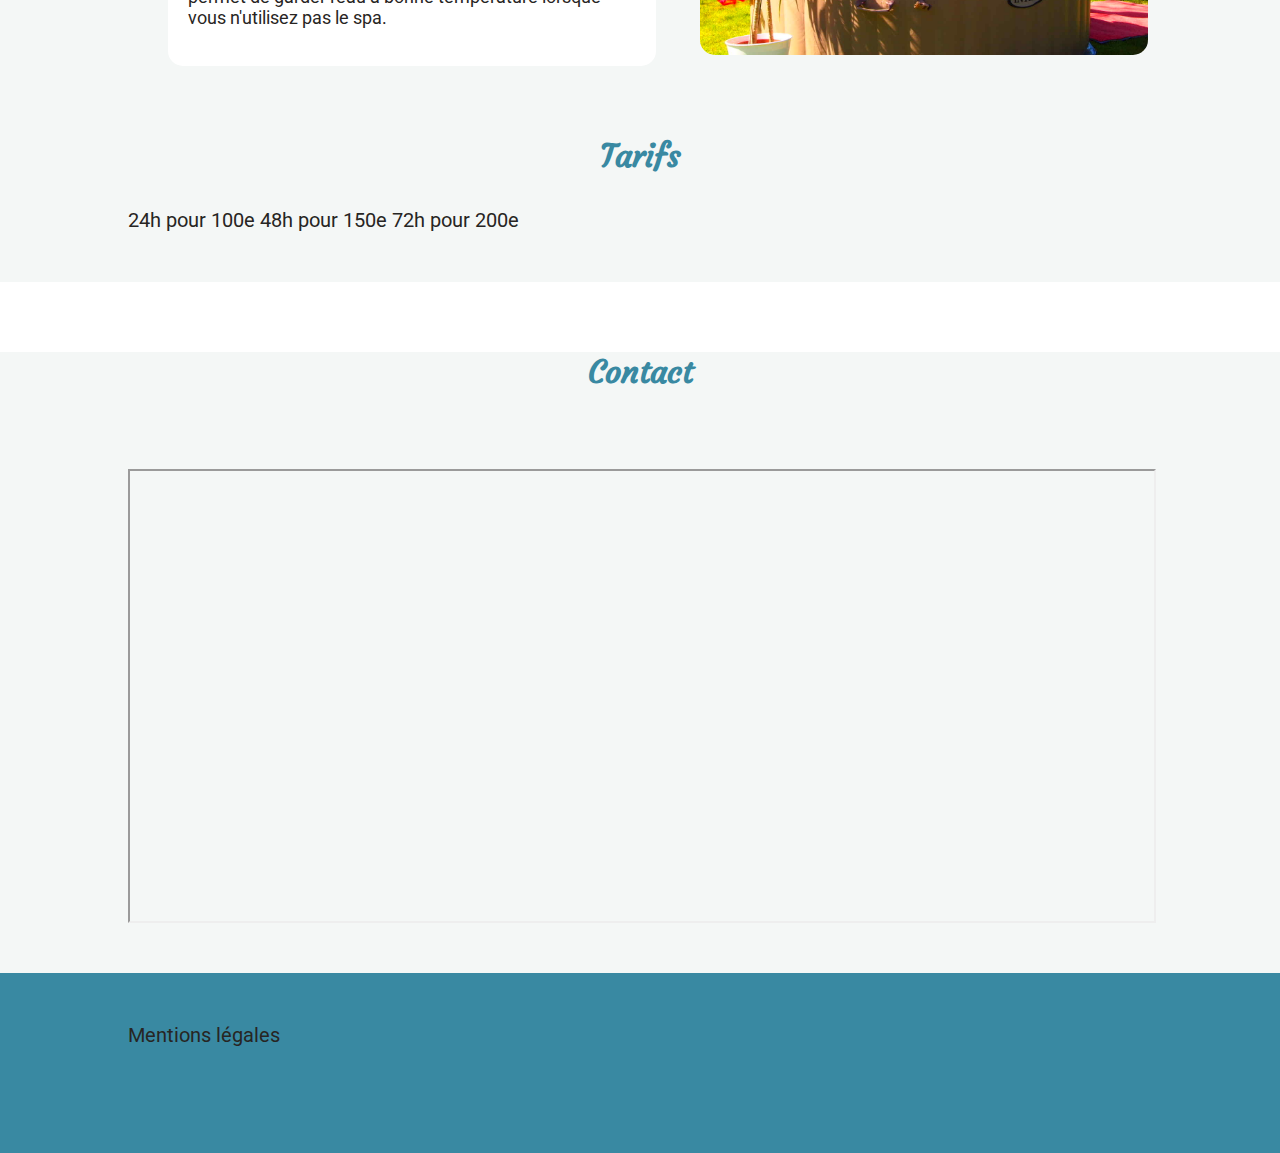
==== commit daf97368: "mobile" ====
--- a/index.html
+++ b/index.html
@@ -8,15 +8,9 @@
     <meta name='viewport' content='width=device-width, initial-scale=1'>
     <link rel='stylesheet' type='text/css' media='screen' href='css/style.css'>
     <link rel="icon" href="img/logo.png" />
-<link rel="preconnect" href="https://fonts.gstatic.com">
-<link href="https://fonts.googleapis.com/css2?family=Roboto:wght@1000&display=swap" rel="stylesheet">
-<link href='https://fonts.googleapis.com/css2?family=Dancing+Script:wght@600&display=swap' rel="stylesheet">
-<link rel="preconnect" href="https://fonts.gstatic.com">
-<link href="https://fonts.googleapis.com/css2?family=Cabin:wght@600&display=swap" rel="stylesheet">
-<link rel="preconnect" href="https://fonts.gstatic.com">
-<link href="https://fonts.googleapis.com/css2?family=Alex+Brush&display=swap" rel="stylesheet">
-<link rel="preconnect" href="https://fonts.gstatic.com">
-<link href="https://fonts.googleapis.com/css2?family=Courgette&display=swap" rel="stylesheet">
+    <link rel="preconnect" href="https://fonts.gstatic.com">
+    <link href="https://fonts.googleapis.com/css2?family=Roboto:wght@900&display=swap" rel="stylesheet">
+    <link href='https://fonts.googleapis.com/css2?family=Courgette&display=swap' rel="stylesheet">
 
 </head>
 
@@ -36,8 +30,9 @@
                 <div><a href="#contact">Contact</a></div>
             </div>
         </section>
-        <section id="menu">
-        </section>
+        <section id="menuMob">
+            <img src="" alt="Logo de Glspa">
+            <a href="tel:+0601782308"></a>
         </section>
     </header>
     <main>
@@ -47,30 +42,46 @@
         </div>
         </section>
         <section class ="content" id="firstelement">
+
+
             <h3>Le spa, le bien-être à domicile </h3>
             <div class="line">
                 <div class="text">
-                    <p>Besoin de détente, de décompresser du stress quotidien, 
-                        de vous offrir une parenthèse zen! 
-                    </p>
-                    <p>
-                        Pour un anniversaire, une fête, une soirée entre amis ou une soirée en amoureux, à vous de créer l'évènement, nous vous organisons la soirée idéale ! 
-                    </p>
-                                        
-                    En intérieur ou en extérieur, appréciez un bain à bulles relaxant sans vous déplacer.</br>
-                    Pour vous, un professionnel s'occupe de tout :
-                    L'installation, le remplissage et le démontage de votre spa gonflable 4 places, livré avec ses accessoires et la décoration de votre choix.
+                    <p>Besoin de détente, de décompresser du stress quotidien, de vous offrir une parenthèse zen?</p>
+                    <p>Pour un anniversaire, une fête, une soirée entre amis ou une soirée en amoureux, à vous de créer l'évènement, nous vous organisons la soirée idéale !</p>
+                    <p>En intérieur ou en extérieur, appréciez un bain à bulles relaxant sans vous déplacer.</p>
+                    <p>Pour vous, un professionnel s'occupe de tout :
+                    L'installation, le remplissage et le démontage de votre spa gonflable 4 places, livré avec ses accessoires et la décoration de votre choix.</p>
                 </div>
                 <img class="illu" src="img/167462023_1090016711509565_3303134164849511683_n.jpg" >
             </div>
+
+
+            <h3>Une prestation tout compris !</h3>
+            <div class="line">
+                <img class="illu" src="img/167407333_789242665031528_4857490492227239653_n.jpg" >
+                <div class="text">
+                    <p>
+                        Nous convenons ensemble d'un rendez vous. 
+                        Nous nous déplaçons chez <a href="#contact">vous</a>.
+                        Nous installons l'un de nos spas INTEX 4 places avec ses accessoires (repose-têtes , porte-verres). 
+                        Nous effectuons le remplissage et installons la décoration que vous aurez préalablement choisit. 
+                        Le jacuzzi mis en fonctionnement chauffera l'eau pour que vous profitiez pleinement de votre soirée.
+                        Le démontage et le nettoyage du spa s'effectuera par nos soins, le lendemain après-midi (pour une location 24h)
+                        Comptez environ 1h30 pour le montage et remplissage ainsi que pour le démontage et le vidange du spa.
+                    </p>
+                </div>
+            </div> 
+
+
             <h3>Installation</h3>
             <div id="install">
                 <div>
-                    <p>Contact</p>
+                    <p>Nous prenons contact par téléphone afin de convenir ensemble d'un rendez vous. </p>
                     <div class="num">~ 1 ~</div>
                 </div>
                 <div>
-                    <p>Installation</p>
+                    <p>Nous effectuons l'installation et le remplissage du spa ainsi que des décorations que vous aurez choisit.</p>
                     <div class="num">~ 2 ~</div>
                 </div>
                 <div>
@@ -78,42 +89,37 @@
                     <div class="num">~ 3 ~</div>
                 </div>
             </div>
-            <h3>Une prestation tout compris !</h3>
+          
+            
+            <h3>Les spas gl spa</h3>
             <div class="line">
-                <p>
-                    Nous convenons ensemble d'un rendez vous. 
-                    Nous nous déplaçons chez <a href="#contact">vous</a>.
-                    Nous installons l'un de nos spas INTEX 4 places avec ses accessoires (repose-têtes , porte-verres). 
-                    Nous effectuons le remplissage et installons la décoration que vous aurez préalablement choisit. 
-                    Le jacuzzi mis en fonctionnement chauffera l'eau pour que vous profitiez pleinement de votre soirée.
-                    Le démontage et le nettoyage du spa s'effectuera par nos soins, le lendemain après-midi (pour une location 24h)
-                    Comptez environ 1h30 pour le montage et remplissage ainsi que pour le démontage et le vidange du spa.
-                </p>
-                <div class="illu">
+                <div class="text">
+                    <p>
+                        Le spa est parfois appelé jacuzzi. Il s'agit, dans les deux cas, 
+                        d'un bain à remous exclusivement dédié à la détente et au bien-être de ses utilisateurs. 
+                        Les spas que nous installons chez vous sont des spas gonflables INTEX à 4 places dont les bulles
+                        d'air reproduisent l'agréable sensation d'un bain chaud et bouillonnant. 
+                        L'eau est chauffée jusqu'à 40°c et circule dans un circuit de filtration. 
+                        Grâce à une manipulation très simple, que notre installateur vous expliquera, 
+                        vous baignerez en pleine vapeur dans ce bain à remous de 700 litres.
+                    </p>
+                </div>
+                <img class="illu" src="img/167462023_1090016711509565_3303134164849511683_n.jpg" >
+            </div>
 
-                </div>
-            </div>
-            <h3>Les spa Glspa </h3>
-            <div>
-                <p>
-
-                Le spa est parfois appelé jacuzzi. Il s'agit, dans les deux cas, d'un bain à remous exclusivement dédié à la détente et au bien-être de ses utilisateurs.
-                Les spas que nous installons chez vous sont des spas gonflables INTEX à 4 places dont les bulles d'air reproduisent l'agréable sensation d'un bain chaud et bouillonnant.
-                L'eau est chauffée jusqu'à 40°c et circule dans un circuit de filtration.
-                Grâce à une manipulation très simple, que notre installateur vous expliquera, vous baignerez en pleine vapeur dans ce bain à remous de 700 litres. 
-                </p>
-            </div>
-            
 
             <h3>Les conditions pour l'installation</h3>
-            <div>
-                <p>
-                    -En toute saisons, à l'intérieur comme à l'extérieur
-                    -Le spa rond à besoin d'un espace de 2 mètres de diamètre. Il est installé sur une surface plane et résistante au poids du jacuzzi une fois rempli d'eau.  (dalle en ciment, carrelage, terrasse, pelouse ...)
-                    -Il sera nécessaire d'avoir à proximité un point d'eau et d'une prise électrique classique. Il faudra également prévoir un lien d'évacuation (évier...)
-                    -La consommation reste raisonnable : pour 700 litres d'eau elle sera de l'ordre de 3 € environ , et autant pour l'électricité ( sur la base de 24h ) 
-                    -Le spa est livré avec sa couverture gonflable qui permet de garder l'eau à bonne température lorsque vous n'utilisez pas le spa. 
-                </p>
+            <div class="line">
+                <div class="text">
+                    <p>
+                        -En toute saisons, à l'intérieur comme à l'extérieur
+                        -Le spa rond à besoin d'un espace de 2 mètres de diamètre. Il est installé sur une surface plane et résistante au poids du jacuzzi une fois rempli d'eau.  (dalle en ciment, carrelage, terrasse, pelouse ...)
+                        -Il sera nécessaire d'avoir à proximité un point d'eau et d'une prise électrique classique. Il faudra également prévoir un lien d'évacuation (évier...)
+                        -La consommation reste raisonnable : pour 700 litres d'eau elle sera de l'ordre de 3 € environ , et autant pour l'électricité ( sur la base de 24h ) 
+                        -Le spa est livré avec sa couverture gonflable qui permet de garder l'eau à bonne température lorsque vous n'utilisez pas le spa. 
+                    </p>
+                </div>
+                <img class="illu" src="img/167462023_1090016711509565_3303134164849511683_n.jpg" >
             </div>
             
             <h3>Tarifs</h3>
@@ -121,7 +127,9 @@
                 24h pour 100e
                 48h pour 150e
                 72h pour 200e
+            </div>
         </section>
+        
         <section>
             <h3 id="contact">Contact</h3>
             <iframe src="https://www.google.com/maps/d/u/0/embed?mid=1VwryIjLCTmKs3Aj82vfZcBs0a8ssfzBs"></iframe>
--- a/css/style.css
+++ b/css/style.css
@@ -3,9 +3,9 @@
     margin: 0px; padding : 0px;
     width: 100%; height: 100%;
     font-family: 'Roboto', sans-serif;
+    scroll-behavior: smooth;
 }
 html{
-
     overflow-x: hidden;
 }
 a{
@@ -26,6 +26,9 @@
     transition: 0.4s;
     z-index: 10;
 }
+#menuMob{
+    display: none;
+}
 main>*{
     background:#F4F7F6;
 }
@@ -49,6 +52,7 @@
 }
 #line{
     display: flex;
+    flex-wrap: wrap;
     margin-top: 14px;
     justify-content: space-between;
 }
@@ -90,7 +94,7 @@
     top:70px;left:40px;
     font-family: 'Roboto', sans-serif;
     text-shadow: 2px 2px 5px #3989A2, 0 2px #3989A2;
-    font-family: sans; color: black;
+    color: black;
     transition: 0.4s;
 }
 .name_small{
@@ -145,7 +149,8 @@
 
 h3{
     text-align:center;
-    font-size: x-large;
+    font-size: xx-large;
+    margin-top:70px;
     color:#3989A2;
 }
 .hidden{
@@ -156,37 +161,45 @@
 }
 .line{
     display : flex;
+    flex-wrap: wrap;
     width: 80vw;
     justify-content: space-around;
-    
+    margin:0px 2vh;
 }
 main{
     font-size: 20px;
+    color:rgb(39, 37, 35);
 }
 .text {
     background:white;
-    padding:2vw;
-    font-size: 20px;
+    /* padding:2vw; */
+    padding : 0 20px 20px 20px;
+    font-size: 18px;
     border-radius: 15px;
-    width: 35vw; height: 26vw;
-    margin:0px;
+    width: 35vw;
+    min-width: 250px;
+    min-height: 20vw;
+    margin:auto;
 }
 .line .illu{
     background-image: url("../img/158407341_116093617196042_8859126130151640300_n.jpg");
     background-size: cover;
-    width: 35vw; height: 30vw;
+    width: 35vw; height: 24vw;
     border-radius: 15px;
-
-    
+    min-width: 250px; min-height: 200px;
+
+    margin:auto;
+
 }
 #install{
     background : url("../img/167105004_1132543060548284_4525035078824232811_n.jpg");
     background-size: cover;
-    height: 50vh;
+    height: 35vh;
     width: 100vw;
     margin-left:-20vw;
     background-attachment: fixed;
     display:flex;
+    flex-wrap: wrap;
     justify-content: center;
     padding: 10vw;
 }
@@ -196,9 +209,10 @@
     border-radius: 15px;
     margin:2vw;
     position: relative;
-    height: 40vh;
+    height: 35vh;
+    min-width: 250px; min-height: 200px;
     transition :0.4s;
-    width: 25vw;
+    width: 20vw;
     z-index: 0;
 }
 #install>div:hover{
@@ -216,7 +230,7 @@
     box-shadow: 0px 0px 10px 10px white;
     text-align: center;
     width: 9vw;
-    margin: 0 8vw;
+    margin: 0 5.5vw;
     bottom:10px;
     transition :0.4s;
 }
@@ -239,6 +253,45 @@
     background-size: cover;
     cursor: pointer;
     width: 50px;height: 50px;
+}
+@media screen and (max-width:640px){
+    #menuMob{
+        display: block;
+    }
+    #line{
+        visibility: hidden;
+    }
+    .content, footer{
+        padding: 10px;
+    }
+    .text {
+        font-size: 18px;
+        border-radius: 15px;
+        width: 100%;
+        min-width: 250px;
+        min-height: 250px;
+        margin:50px auto;
+    }
+    #install{
+        background : url("../img/167105004_1132543060548284_4525035078824232811_n.jpg");
+        background-size: cover;
+        height: initial;
+        width: 100vw;
+    }
+    header{
+        display: flex;
+        height: 20px; 
+        position: initial;
+        top:0px;
+        transition: 0.4s;
+        z-index: 10;
+    }
+    #back1{
+        background : url("../img/mobile1.png");
+        background-size: cover;
+        background-attachment: fixed;
+        height: 70vh;
+    }
 }
 /* @media screen and (max-width:640px){
     html{
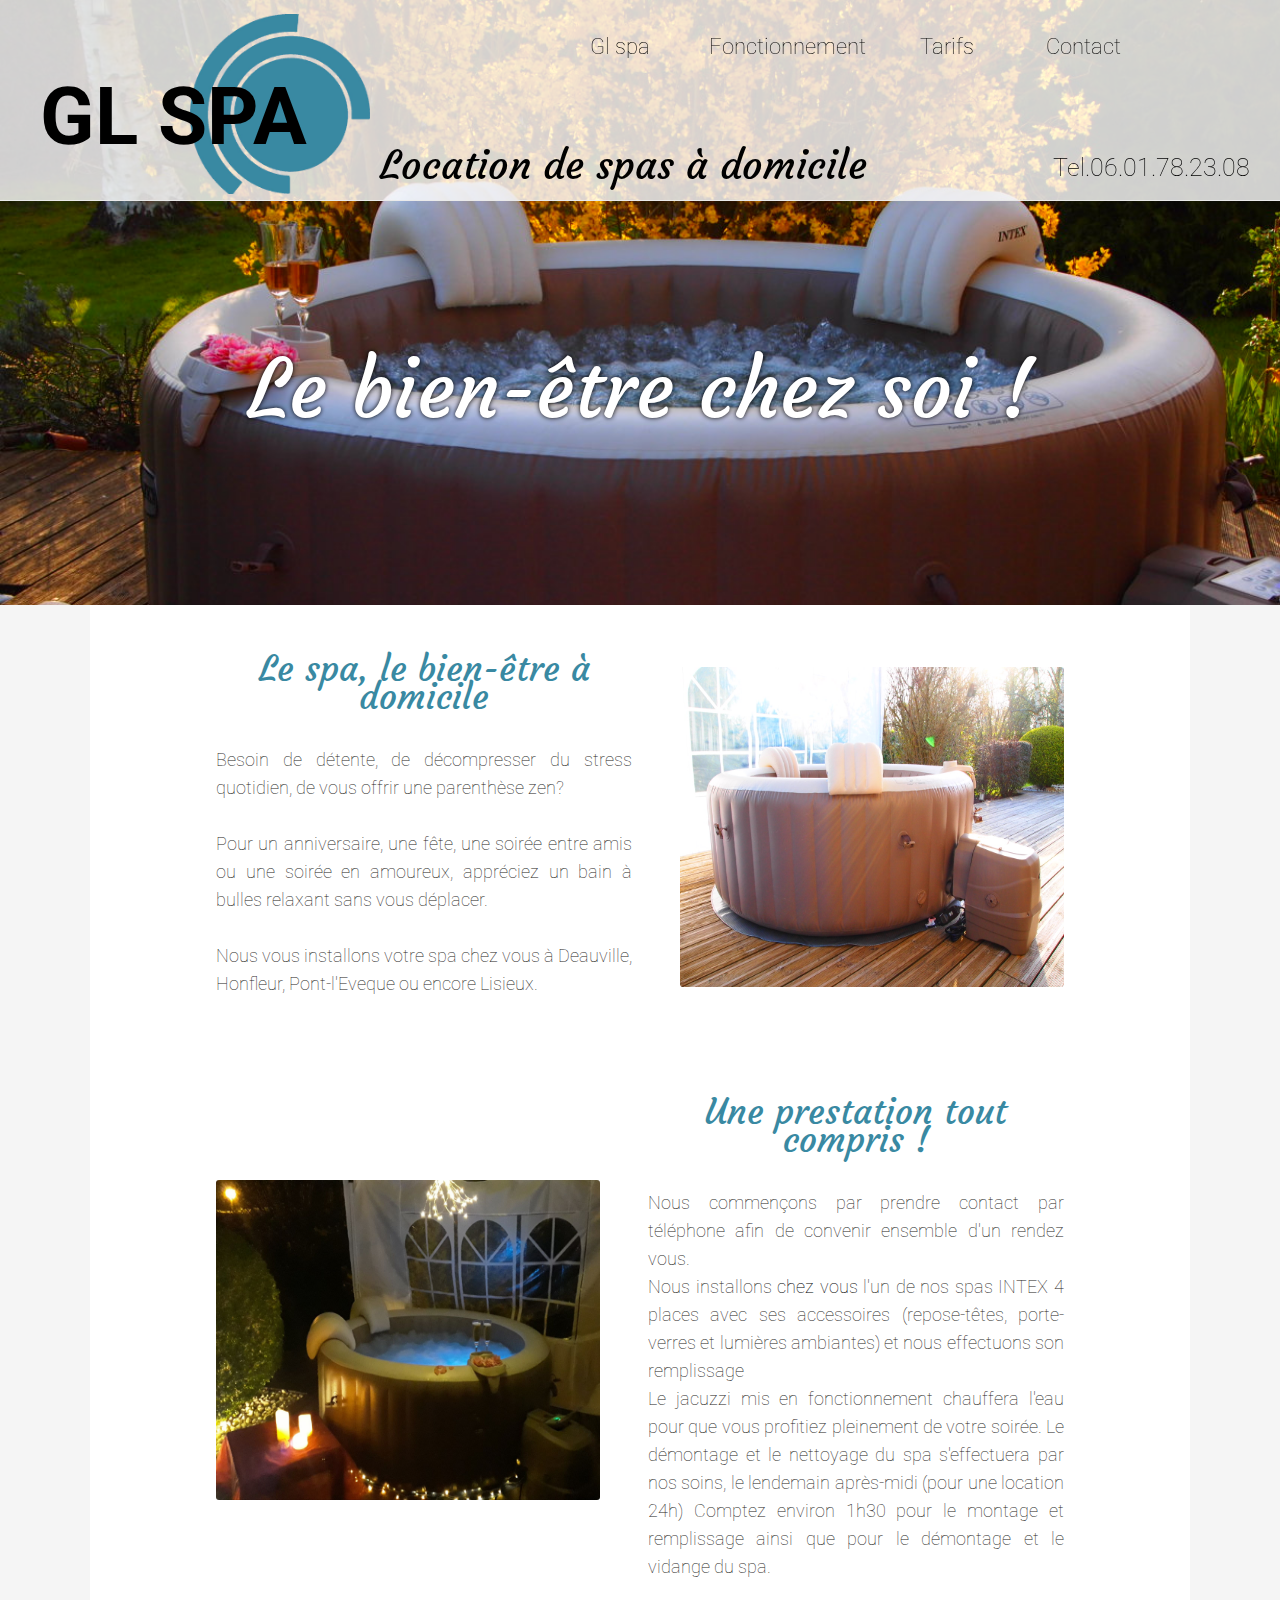
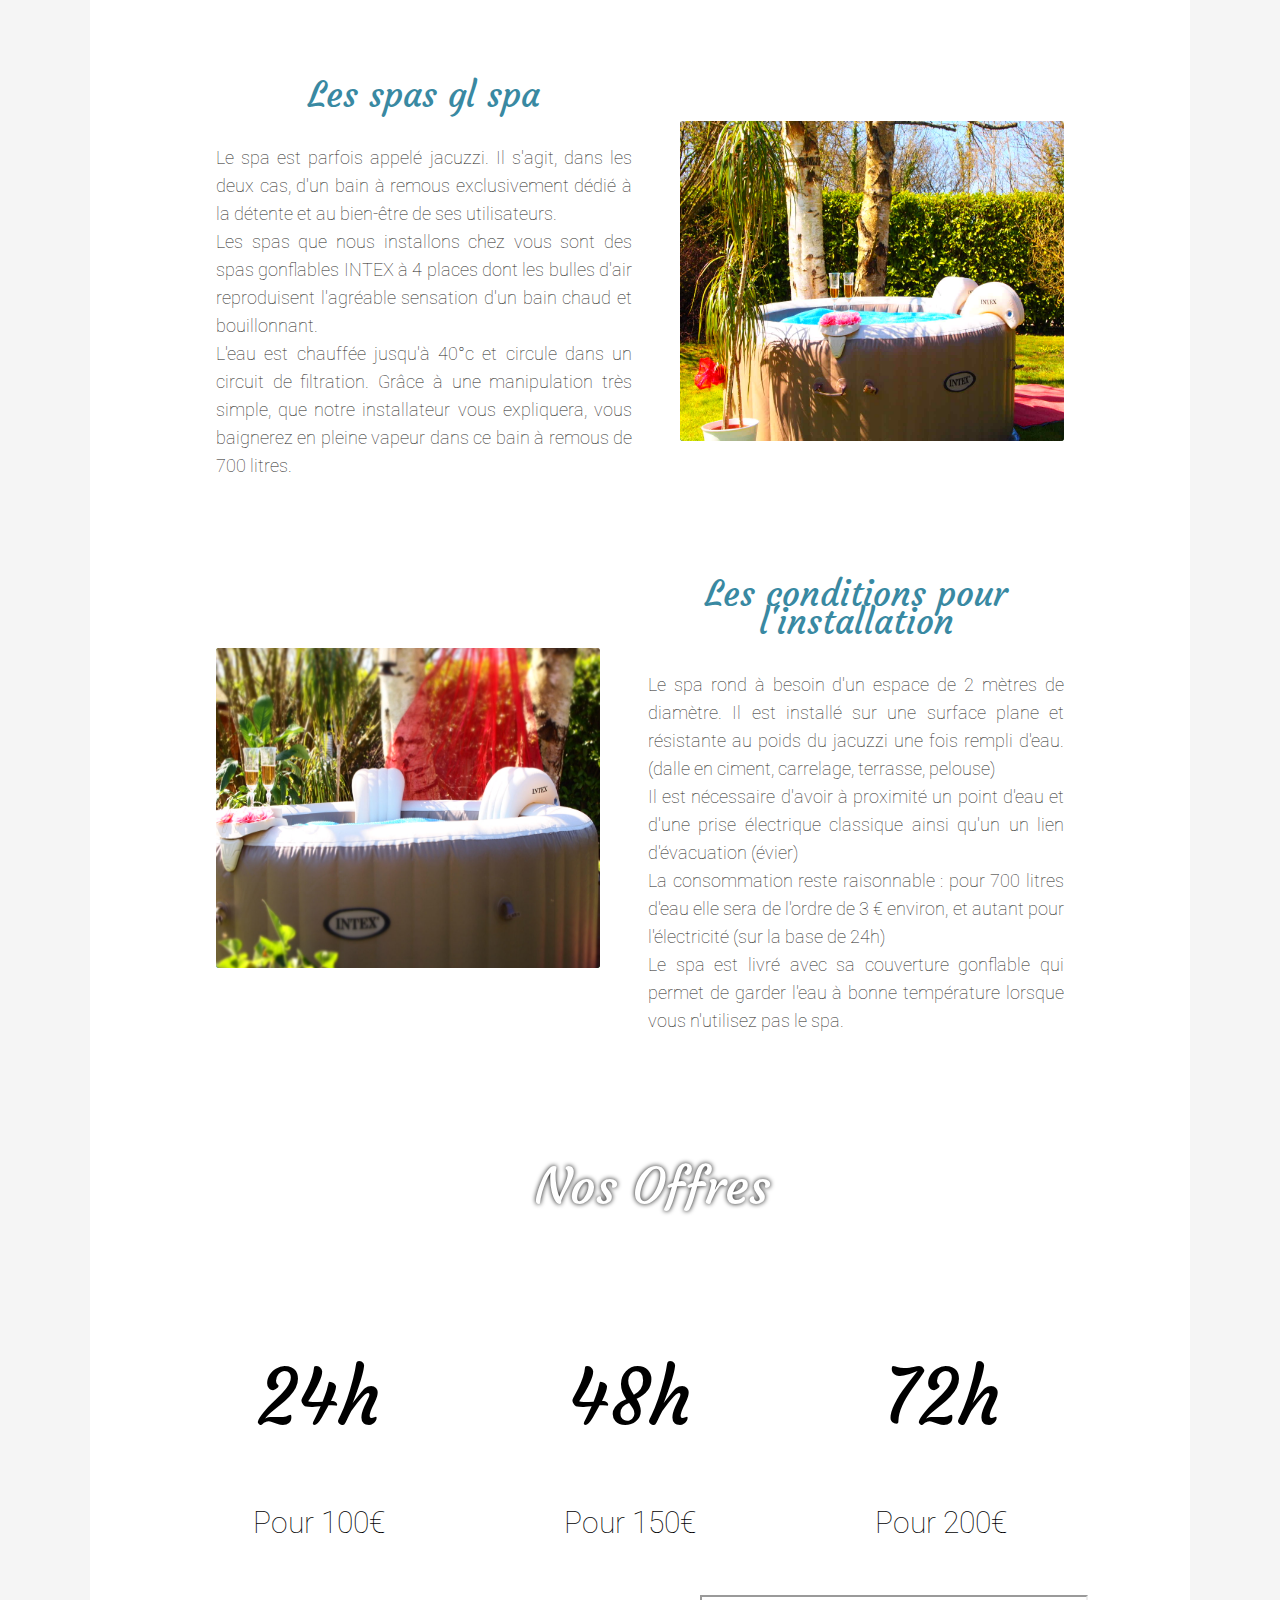
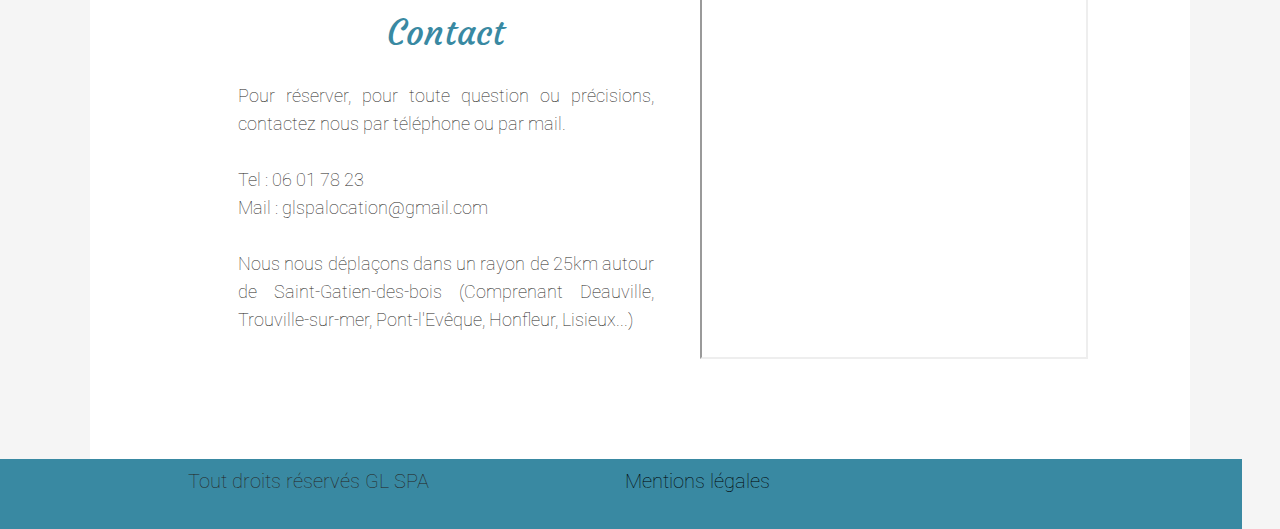
==== commit 3140ccdd: "v1 full pc" ====
--- a/index.html
+++ b/index.html
@@ -4,12 +4,12 @@
 <head>
     <meta charset='utf-8'>
     <meta http-equiv='X-UA-Compatible' content='IE=edge'>
-    <title>GL spa</title>
+    <title>GL SPA – Location de spa à domicile</title>
     <meta name='viewport' content='width=device-width, initial-scale=1'>
     <link rel='stylesheet' type='text/css' media='screen' href='css/style.css'>
     <link rel="icon" href="img/logo.png" />
     <link rel="preconnect" href="https://fonts.gstatic.com">
-    <link href="https://fonts.googleapis.com/css2?family=Roboto:wght@900&display=swap" rel="stylesheet">
+    <link href="https://fonts.googleapis.com/css2?family=Roboto&display=swap" rel="stylesheet">
     <link href='https://fonts.googleapis.com/css2?family=Courgette&display=swap' rel="stylesheet">
 
 </head>
@@ -22,11 +22,11 @@
                 <div id="logo-circle"></div>
             </div>
             <p id="entete">Location de spas à domicile </p>
+            <p id="num">Tel.06.01.78.23.08 </p>
             <div id="linelink">
-                <div><a href="#contact">Gl spa</div>
-                <div><a href="#contact">Contact</div>
-                <div><a href="#contact">Fonctionnement</div>
-                <div><a href="#contact">Tarifs</a></div>
+                <div><a href="#back1">Gl spa</a></div>
+                <div><a href="#work">Fonctionnement</a></div>
+                <div><a href="#tarif">Tarifs</a></div>
                 <div><a href="#contact">Contact</a></div>
             </div>
         </section>
@@ -35,110 +35,121 @@
             <a href="tel:+0601782308"></a>
         </section>
     </header>
+    <div id="back1">
+        <h2 id="backtitre">Le bien-être chez soi ! </h2>
+    </div>
     <main>
-        <div id="back1">
-            <h1>GL SPA </h1>
-            <h2>Le bien-etre chez soi ! </h2>
-        </div>
-        </section>
-        <section class ="content" id="firstelement">
+        <section class="content" id="firstelement">
 
+            <div class="linecontent" id="#work">
+                <div class="text">
+                    <h3>Le spa, le bien-être à domicile </h3>
+                    <div class="paragraphe">
+                        <p>Besoin de détente, de décompresser du stress quotidien, de vous offrir une parenthèse zen?</p><br>
+                        <p>Pour un anniversaire, une fête, une soirée entre amis ou une soirée en amoureux, appréciez un bain à bulles relaxant sans vous déplacer.</p></br>
+                        <p>Nous vous installons votre spa chez vous à Deauville, Honfleur, Pont-l'Eveque ou encore Lisieux.</p>
+                    </div>
+                </div>
+                <img class="illu" src="img/surgoogle/SpaTonnelleJour.jpg">
+            </div>
 
-            <h3>Le spa, le bien-être à domicile </h3>
-            <div class="line">
+            
+            <div class="linecontent">
+                <img class="illu" src="img/surgoogle/SpaTonelleNuit.jpg">
                 <div class="text">
-                    <p>Besoin de détente, de décompresser du stress quotidien, de vous offrir une parenthèse zen?</p>
-                    <p>Pour un anniversaire, une fête, une soirée entre amis ou une soirée en amoureux, à vous de créer l'évènement, nous vous organisons la soirée idéale !</p>
-                    <p>En intérieur ou en extérieur, appréciez un bain à bulles relaxant sans vous déplacer.</p>
-                    <p>Pour vous, un professionnel s'occupe de tout :
-                    L'installation, le remplissage et le démontage de votre spa gonflable 4 places, livré avec ses accessoires et la décoration de votre choix.</p>
+                    <h3>Une prestation tout compris !</h3>
+                    <div class="paragraphe">
+                        <p> Nous commençons par prendre contact par téléphone afin de convenir ensemble d'un rendez vous.</p>
+                        <p> Nous installons  <a href="#contact"> chez vous</a> l'un de nos spas INTEX 4 places avec ses accessoires 
+                            (repose-têtes, porte-verres et lumières ambiantes) et nous effectuons son remplissage </p>
+                        Le jacuzzi mis en fonctionnement chauffera l'eau pour que vous profitiez pleinement de votre soirée.
+                        Le démontage et le nettoyage du spa s'effectuera par nos soins, le lendemain après-midi (pour une
+                        location 24h)
+                        Comptez environ 1h30 pour le montage et remplissage ainsi que pour le démontage et le vidange du
+                        spa.
+                        </p>
+                    </div>
                 </div>
-                <img class="illu" src="img/167462023_1090016711509565_3303134164849511683_n.jpg" >
             </div>
 
 
-            <h3>Une prestation tout compris !</h3>
-            <div class="line">
-                <img class="illu" src="img/167407333_789242665031528_4857490492227239653_n.jpg" >
+            <div class="linecontent">
                 <div class="text">
-                    <p>
-                        Nous convenons ensemble d'un rendez vous. 
-                        Nous nous déplaçons chez <a href="#contact">vous</a>.
-                        Nous installons l'un de nos spas INTEX 4 places avec ses accessoires (repose-têtes , porte-verres). 
-                        Nous effectuons le remplissage et installons la décoration que vous aurez préalablement choisit. 
-                        Le jacuzzi mis en fonctionnement chauffera l'eau pour que vous profitiez pleinement de votre soirée.
-                        Le démontage et le nettoyage du spa s'effectuera par nos soins, le lendemain après-midi (pour une location 24h)
-                        Comptez environ 1h30 pour le montage et remplissage ainsi que pour le démontage et le vidange du spa.
-                    </p>
+                    <h3>Les spas gl spa</h3>
+                    <div class="paragraphe">
+                    <p> Le spa est parfois appelé jacuzzi. Il s'agit, dans les deux cas,
+                        d'un bain à remous exclusivement dédié à la détente et au bien-être de ses utilisateurs. </p>
+                    <p> Les spas que nous installons chez vous sont des spas gonflables INTEX à 4 places dont les bulles
+                        d'air reproduisent l'agréable sensation d'un bain chaud et bouillonnant. </p>
+                    <p> L'eau est chauffée jusqu'à 40°c et circule dans un circuit de filtration.
+                        Grâce à une manipulation très simple, que notre installateur vous expliquera,
+                        vous baignerez en pleine vapeur dans ce bain à remous de 700 litres.</p>
+                    </div>
                 </div>
-            </div> 
-
-
-            <h3>Installation</h3>
-            <div id="install">
-                <div>
-                    <p>Nous prenons contact par téléphone afin de convenir ensemble d'un rendez vous. </p>
-                    <div class="num">~ 1 ~</div>
-                </div>
-                <div>
-                    <p>Nous effectuons l'installation et le remplissage du spa ainsi que des décorations que vous aurez choisit.</p>
-                    <div class="num">~ 2 ~</div>
-                </div>
-                <div>
-                    <p>Démontage</p>
-                    <div class="num">~ 3 ~</div>
-                </div>
-            </div>
-          
-            
-            <h3>Les spas gl spa</h3>
-            <div class="line">
-                <div class="text">
-                    <p>
-                        Le spa est parfois appelé jacuzzi. Il s'agit, dans les deux cas, 
-                        d'un bain à remous exclusivement dédié à la détente et au bien-être de ses utilisateurs. 
-                        Les spas que nous installons chez vous sont des spas gonflables INTEX à 4 places dont les bulles
-                        d'air reproduisent l'agréable sensation d'un bain chaud et bouillonnant. 
-                        L'eau est chauffée jusqu'à 40°c et circule dans un circuit de filtration. 
-                        Grâce à une manipulation très simple, que notre installateur vous expliquera, 
-                        vous baignerez en pleine vapeur dans ce bain à remous de 700 litres.
-                    </p>
-                </div>
-                <img class="illu" src="img/167462023_1090016711509565_3303134164849511683_n.jpg" >
+                <img class="illu" src="img/167462023_1090016711509565_3303134164849511683_n.jpg">
             </div>
 
 
-            <h3>Les conditions pour l'installation</h3>
-            <div class="line">
+            <div class="linecontent">
+                <img class="illu" src="img/rideau.jpg">
                 <div class="text">
-                    <p>
-                        -En toute saisons, à l'intérieur comme à l'extérieur
-                        -Le spa rond à besoin d'un espace de 2 mètres de diamètre. Il est installé sur une surface plane et résistante au poids du jacuzzi une fois rempli d'eau.  (dalle en ciment, carrelage, terrasse, pelouse ...)
-                        -Il sera nécessaire d'avoir à proximité un point d'eau et d'une prise électrique classique. Il faudra également prévoir un lien d'évacuation (évier...)
-                        -La consommation reste raisonnable : pour 700 litres d'eau elle sera de l'ordre de 3 € environ , et autant pour l'électricité ( sur la base de 24h ) 
-                        -Le spa est livré avec sa couverture gonflable qui permet de garder l'eau à bonne température lorsque vous n'utilisez pas le spa. 
-                    </p>
+                    <h3>Les conditions pour l'installation</h3>
+                    <div class="paragraphe">
+                        <p>Le spa rond à besoin d'un espace de 2 mètres de diamètre. Il est installé sur une surface plane
+                            et résistante au poids du jacuzzi une fois rempli d'eau. (dalle en ciment, carrelage, terrasse,
+                            pelouse)</p>
+                        <p>Il est nécessaire d'avoir à proximité un point d'eau et d'une prise électrique classique ainsi qu'un
+                            un lien d'évacuation (évier)</p>
+                        <p>La consommation reste raisonnable : pour 700 litres d'eau elle sera de l'ordre de 3 € environ, et
+                            autant pour l'électricité (sur la base de 24h)</p>
+                        <p>Le spa est livré avec sa couverture gonflable qui permet de garder l'eau à bonne température
+                            lorsque vous n'utilisez pas le spa.</p>
+                    </div>
                 </div>
-                <img class="illu" src="img/167462023_1090016711509565_3303134164849511683_n.jpg" >
             </div>
+
+
+            <div id="tarif">
+                <h3>Nos Offres</h3>
+                <div>
+                    <a href="#contact" class="boites">
+                        <p class="heure">24h</p>
+                        <p class="prix">Pour 100€</p>
+                    </a>
+                    <a href="#contact" class="boites">
+                        <p class="heure">48h</p>
+                        <p class="prix">Pour 150€</p>
+                    </a>
+                    <a href="#contact" class="boites">
+                        <p class="heure">72h</p>
+                        <p class="prix">Pour 200€</p>
+                    </a>
+                </div>
+            </div>
+
             
-            <h3>Tarifs</h3>
-            <div>
-                24h pour 100e
-                48h pour 150e
-                72h pour 200e
+            <div class="linecontent" id="contact">
+                <div class="text">
+                    <h3>Contact</h3>
+                    <p>Pour réserver, pour toute question ou précisions, contactez nous par téléphone ou par mail.</p><br>
+                    <p>Tel : 06 01 78 23</p>
+                    <p>Mail : glspalocation@gmail.com</p></br>
+                    <p>Nous nous déplaçons dans un rayon de 25km autour de Saint-Gatien-des-bois (Comprenant Deauville, Trouville-sur-mer, Pont-l'Evêque, Honfleur, Lisieux...)</p>
+                </div>
+                <iframe src="https://www.google.com/maps/d/u/0/embed?mid=1VwryIjLCTmKs3Aj82vfZcBs0a8ssfzBs"></iframe>
             </div>
+
+
         </section>
-        
-        <section>
-            <h3 id="contact">Contact</h3>
-            <iframe src="https://www.google.com/maps/d/u/0/embed?mid=1VwryIjLCTmKs3Aj82vfZcBs0a8ssfzBs"></iframe>
-        </section>
+
+
         <footer>
-            <span>Mentions légales</span>
-            <a href="https://www.facebook.com/GLSPA.location/"><div id="rs"></div></a>
+            <span>Tout droits réservés GL SPA</span>    
+            <a href="mentions.html">Mentions légales</a>
+            <a href="https://www.facebook.com/GLSPA.location/">
+                <div id="rs"></div>
+            </a>
         </footer>
-    </main>
     <script type="text/javascript" src="js/script.js"></script>
 </body>
 
--- a/css/style.css
+++ b/css/style.css
@@ -3,7 +3,10 @@
     margin: 0px; padding : 0px;
     width: 100%; height: 100%;
     font-family: 'Roboto', sans-serif;
+    font-weight: lighter;
+
     scroll-behavior: smooth;
+    background:#F5F5F5;
 }
 html{
     overflow-x: hidden;
@@ -14,239 +17,276 @@
     transition: 0.4s;
 
 }
+
+/* --- Menu --- */
 header {
     font-size: 24px;
     font-family: 'Roboto', sans-serif;
     background:#ffffffce;
+    border-bottom:solid #EAEAEA 1px;
     color: rgb(0, 0, 0);
     height: 200px; 
-    width: 100vw;
+    width: 80vw;
     position: fixed;
+    padding: 0px 10vw;
     top:0px;
     transition: 0.4s;
-    z-index: 10;
-}
+    z-index: 10;}
 #menuMob{
-    display: none;
-}
-main>*{
-    background:#F4F7F6;
-}
+    display: none;}
 .header_small{
     height: 82px; 
-    transition: 0.4s;
-}
+    transition: 0.4s;}
 #linelink{
-    display: flex;margin-right: 20px;
-}
+    display: flex;
+    width: 600px;}
 #linelink div{
     padding:20px;
-    padding-top: 16px;
     transition: 0.4s;
     font-size: 22px;
-}
+    width: 150px;
+    text-align: center;
+    font-weight: lighter;}
 #linelink a:hover{
     color:#3989A2;
     cursor: pointer;
-    transition: 0.4s;
-}
+    transition: 0.4s;}
 #line{
     display: flex;
     flex-wrap: wrap;
     margin-top: 14px;
-    justify-content: space-between;
-}
+    justify-content: space-between;}
 #burger{
     background:url("../img/burger.svg");
     color:white;
     margin:10px 10px;
-    width: 40px;height: 40px;
-}
+    width: 40px;height: 40px;}
 #logo{
     display:flex;
     margin-left: -50px;
-    min-width: 245px;
-}
+    min-width: 245px;}
 #logo-circle{
     background : url("../img/logo.png");
     background-size: cover;  
     position: absolute;
-    left:120px;
-    /* margin : 0px -80px; */
+    left:190px;
     transition: 0.4s;
     width: 180px;height: 180px;
-    z-index: -1;
-}
+    z-index: -1;}
 .circle_small{
     top:5px;
-    left:50px!important;
+    left:10vw!important;
     width: 70px!important;height: 70px!important;
-    transition: 0.4s;
-}
+    transition: 0.4s;}
 #name{
     font-size: 80px; 
-    font-style: italic;
     font-weight: bolder;
     position: absolute;
-    /* margin : 2px;
-    margin-left: 90px;
-    margin-top:60px; */
     top:70px;left:40px;
     font-family: 'Roboto', sans-serif;
-    text-shadow: 2px 2px 5px #3989A2, 0 2px #3989A2;
     color: black;
-    transition: 0.4s;
-}
+    font-weight: bold;
+
+    transition: 0.4s;}
 .name_small{
     position: absolute;
-    top : 25px!important;
-    left:100px!important;
+    top : 22px!important;
+    left:12vw!important;
     font-size: 40px!important; 
-    transition: 0.4s;
+    transition: 0.4s;}
+#num{
+    position:  absolute;
+    top : 128px;
+    right: 30px;
+    font-size: 25px;font-family: 'roboto', cursive;
+    transition:0.4s;
+}
+.num_small{
+    font-size: 0px!important;
+    width: 0px;
+    transition:0.4s;
 }
 #entete{
     position:  absolute;
-    top : 140px;
-    left:270px;
-    font-size: 40px;font-family: 'Courgette', cursive;
-    transition:0.4s;
-    margin:0 10vw;
-}
+    top : 100px;
+    left:380px;
+    font-size: 40px;
+    font-family: 'Courgette', cursive;
+    transition:0.4s;}
+
 .entete_small{
     color:#3989A2;
-    top : 25px!important;
-    left:200px!important;
-    font-size: 30px!important;
-    transition:0.4s
-}
-@media screen and (max-width:1400px){
+    top : -10px!important;
+    left: 400px!important;
+    font-size: 35px!important;
+    transition:0.4s;}
+@media screen and (max-width:1300px){
     .entete_small{opacity: 0;
         font-size: 0px!important;
-        }
+        width: 0px;
+        }}
+@media screen and (max-width:1000px){
+    #entete{opacity: 0;
+        font-size: 0px!important;
+        width: 0px;
+    }}
+/* --- Contenu --- */
+main{
+    font-size: 20px;
+    color:rgb(39, 37, 35);
+    background:white;
+    width: 80vw;
+    min-width: 1100px;
+    margin:auto;
 }
 #back1{
-    background : url("../img/166982149_1273659496362015_5992005154091167222_n.jpg");
+    background : url("../img/Banniere.jpg");
     background-size: cover;
     padding-top: 200px;
-    height: 50vh;
+    height: 45vh;
     width: 100vw;
     background-attachment: fixed;
     top:0px;
     z-index: -1;
 }
 
-#back1 h1, h2{
+#back1 h2{
     text-align: center;
     background-color: #FFFFFF00;
     color:white;
-    font-size: 70px;
-    margin-top:65px;
-}
-
-h2, h3{
+    font-size: 80px;
+    margin-top:140px;
+    text-shadow: 0px 0px 5px  black;
     font-family: 'Courgette', cursive;
-}
-
-h3{
-    text-align:center;
-    font-size: xx-large;
-    margin-top:70px;
-    color:#3989A2;
-}
+    font-weight: lighter;
+}
+
+
 .hidden{
     visibility: hidden;
 }
-.content, footer{
-    padding: 50px 10vw;
-}
-.line{
+.content{
+    padding-top: 50px;
+    width: 70vw;
+    margin:auto;
+}
+.linecontent{
     display : flex;
     flex-wrap: wrap;
-    width: 80vw;
+    width: 70vw;
     justify-content: space-around;
-    margin:0px 2vh;
-}
-main{
-    font-size: 20px;
-    color:rgb(39, 37, 35);
-}
+    margin-bottom: 100px;
+}
+
 .text {
-    background:white;
-    /* padding:2vw; */
-    padding : 0 20px 20px 20px;
     font-size: 18px;
     border-radius: 15px;
-    width: 35vw;
-    min-width: 250px;
-    min-height: 20vw;
+    width: 32.5vw;
+    min-width: 400px; min-height: 250px;
     margin:auto;
-}
-.line .illu{
+    text-align: justify;
+    line-height:28px ;
+    display: flex;
+    flex-direction: column;
+    justify-content: start;
+}
+h3,h5{
+    font-size: 35px;
+    font-family: 'Courgette', cursive;
+    text-align:center;
+    color:#3989A2;
+    font-weight: normal;
+    margin-top:0px;
+}
+.text p {
+    margin : 0px;
+}
+.linecontent .illu{
     background-image: url("../img/158407341_116093617196042_8859126130151640300_n.jpg");
     background-size: cover;
-    width: 35vw; height: 24vw;
-    border-radius: 15px;
-    min-width: 250px; min-height: 200px;
-
+    width: 30vw; height: 25vw;
+    border-radius: 3px;
+    min-width: 300px; min-height: 250px;
     margin:auto;
-
-}
-#install{
+    
+}
+#tarif{
     background : url("../img/167105004_1132543060548284_4525035078824232811_n.jpg");
     background-size: cover;
-    height: 35vh;
-    width: 100vw;
+    height: 32vw;
+    width: 120vw;
     margin-left:-20vw;
+    margin-bottom: 50px;
     background-attachment: fixed;
+}
+#tarif>div{
     display:flex;
     flex-wrap: wrap;
     justify-content: center;
-    padding: 10vw;
-}
-#install>div{
+    width: 80vw;
+    margin-left: 15vw;
+}
+#tarif h3{
+    text-shadow: 0px 0px 5px  black;
+    color:white;
+    font-size: 50px;
+    width: 100vw;
+    margin:6vw;
+    padding-top:20px;
+}
+.boites{
     background:hsla(0, 0%, 100%, 0.8);
     border:white solid 5px;
-    border-radius: 15px;
-    margin:2vw;
+    border-radius: 25px;
+    margin: 0px 2vw;
     position: relative;
-    height: 35vh;
+    height: 30vh;
     min-width: 250px; min-height: 200px;
     transition :0.4s;
-    width: 20vw;
+    width: 18vw;
     z-index: 0;
 }
-#install>div:hover{
+.boites:hover{
+    background:hsla(0, 0%, 100%, 0.9)!important;
+    transition :0.2s;
+    margin-top: -20px;
+    cursor: pointer;
+}
+.boites .heure{
+    font-family: 'Courgette', cursive;
+    text-align: justify;
+    font-size: 6vw;
+    font-weight: bolder;
+    margin-top:50px;
+    width: 18vw;
+    text-align: center;
     transition :0.4s;
-    margin-top: 1vw;
-    cursor: pointer;
-}
-#install p{
-    padding:20px;
-}
-.num{
+}
+.boites .prix{
     position: absolute;
-    height: 20px;
-    background: white;
-    box-shadow: 0px 0px 10px 10px white;
+    bottom: 0px;
+    transition :0.4s;
+    font-size: 30px;
+    width: 18vw;
     text-align: center;
-    width: 9vw;
-    margin: 0 5.5vw;
-    bottom:10px;
-    transition :0.4s;
-}
-#install>div:hover .num{
+}  
+.boites:hover .heure{
     color:#3989A2;
     transition :0.4s;
+    transform: scale(1.1);
 }
 iframe{
-    margin: 5vh 10vw;
-    width: 80vw;
-    height: 50vh;
+    width: 30vw;
+    height: 40vh;
 }
 footer{
     background:#3989A2;
-    width: 100vw;
-    height: 80px;
+    display:flex;
+    width: 80vw;
+    height: 50px;
+    margin:10vh -10vw 0px;
+    padding: 10px 10vw;
+    justify-content: space-around;
 }
 #rs{
     background:url("https://www.facebook.com/images/fb_icon_325x325.png");
@@ -254,6 +294,24 @@
     cursor: pointer;
     width: 50px;height: 50px;
 }
+#mention{
+    height: 60%;
+    padding: 220px 0;
+    margin:0px 10vw;
+}
+.mentioncontent{
+    justify-content: space-around;
+    margin-bottom: 100px;
+    padding: 50px
+}
+.mentioncontent>*{
+    width: 23vw;
+    list-style:none;
+}
+#foomen{
+    width: 100vw;
+    padding:0 10vw;
+}
 @media screen and (max-width:640px){
     #menuMob{
         display: block;
@@ -261,7 +319,7 @@
     #line{
         visibility: hidden;
     }
-    .content, footer{
+    .content{
         padding: 10px;
     }
     .text {
@@ -272,7 +330,7 @@
         min-height: 250px;
         margin:50px auto;
     }
-    #install{
+    #tarif{
         background : url("../img/167105004_1132543060548284_4525035078824232811_n.jpg");
         background-size: cover;
         height: initial;
